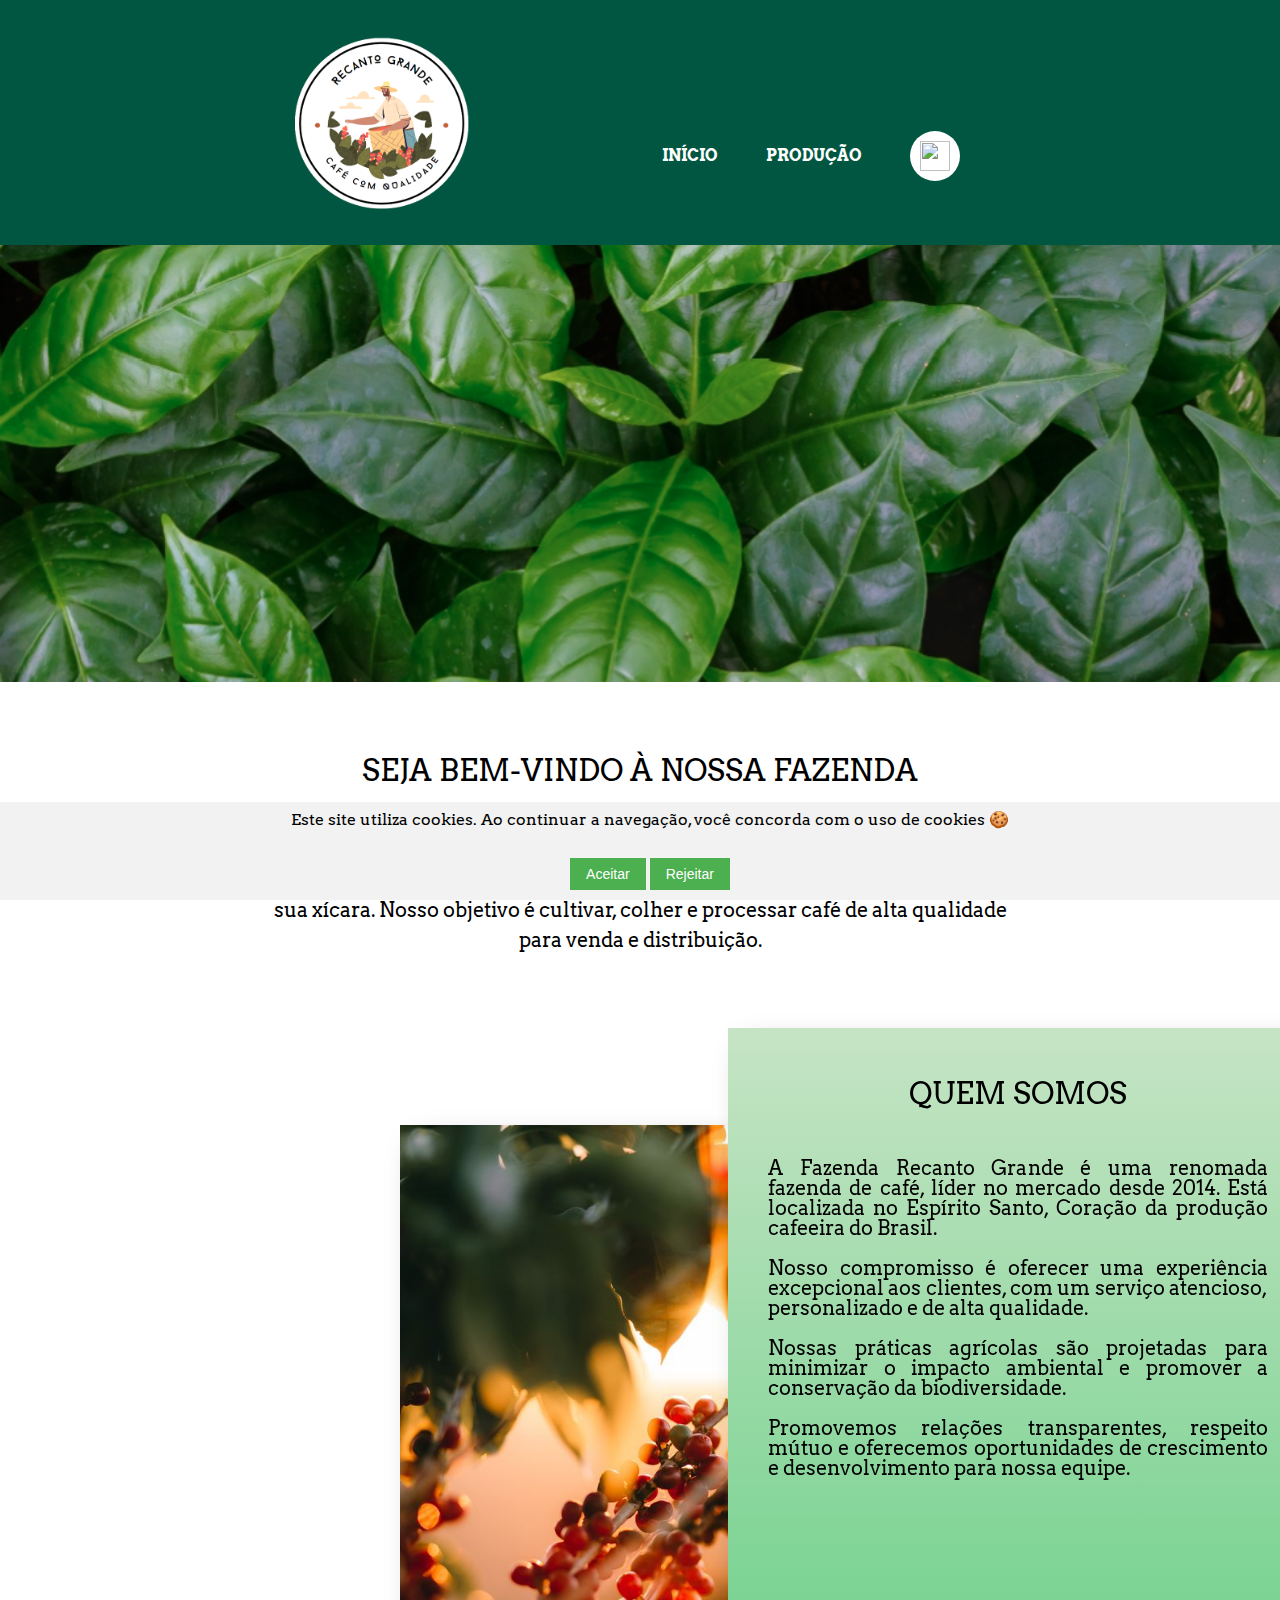
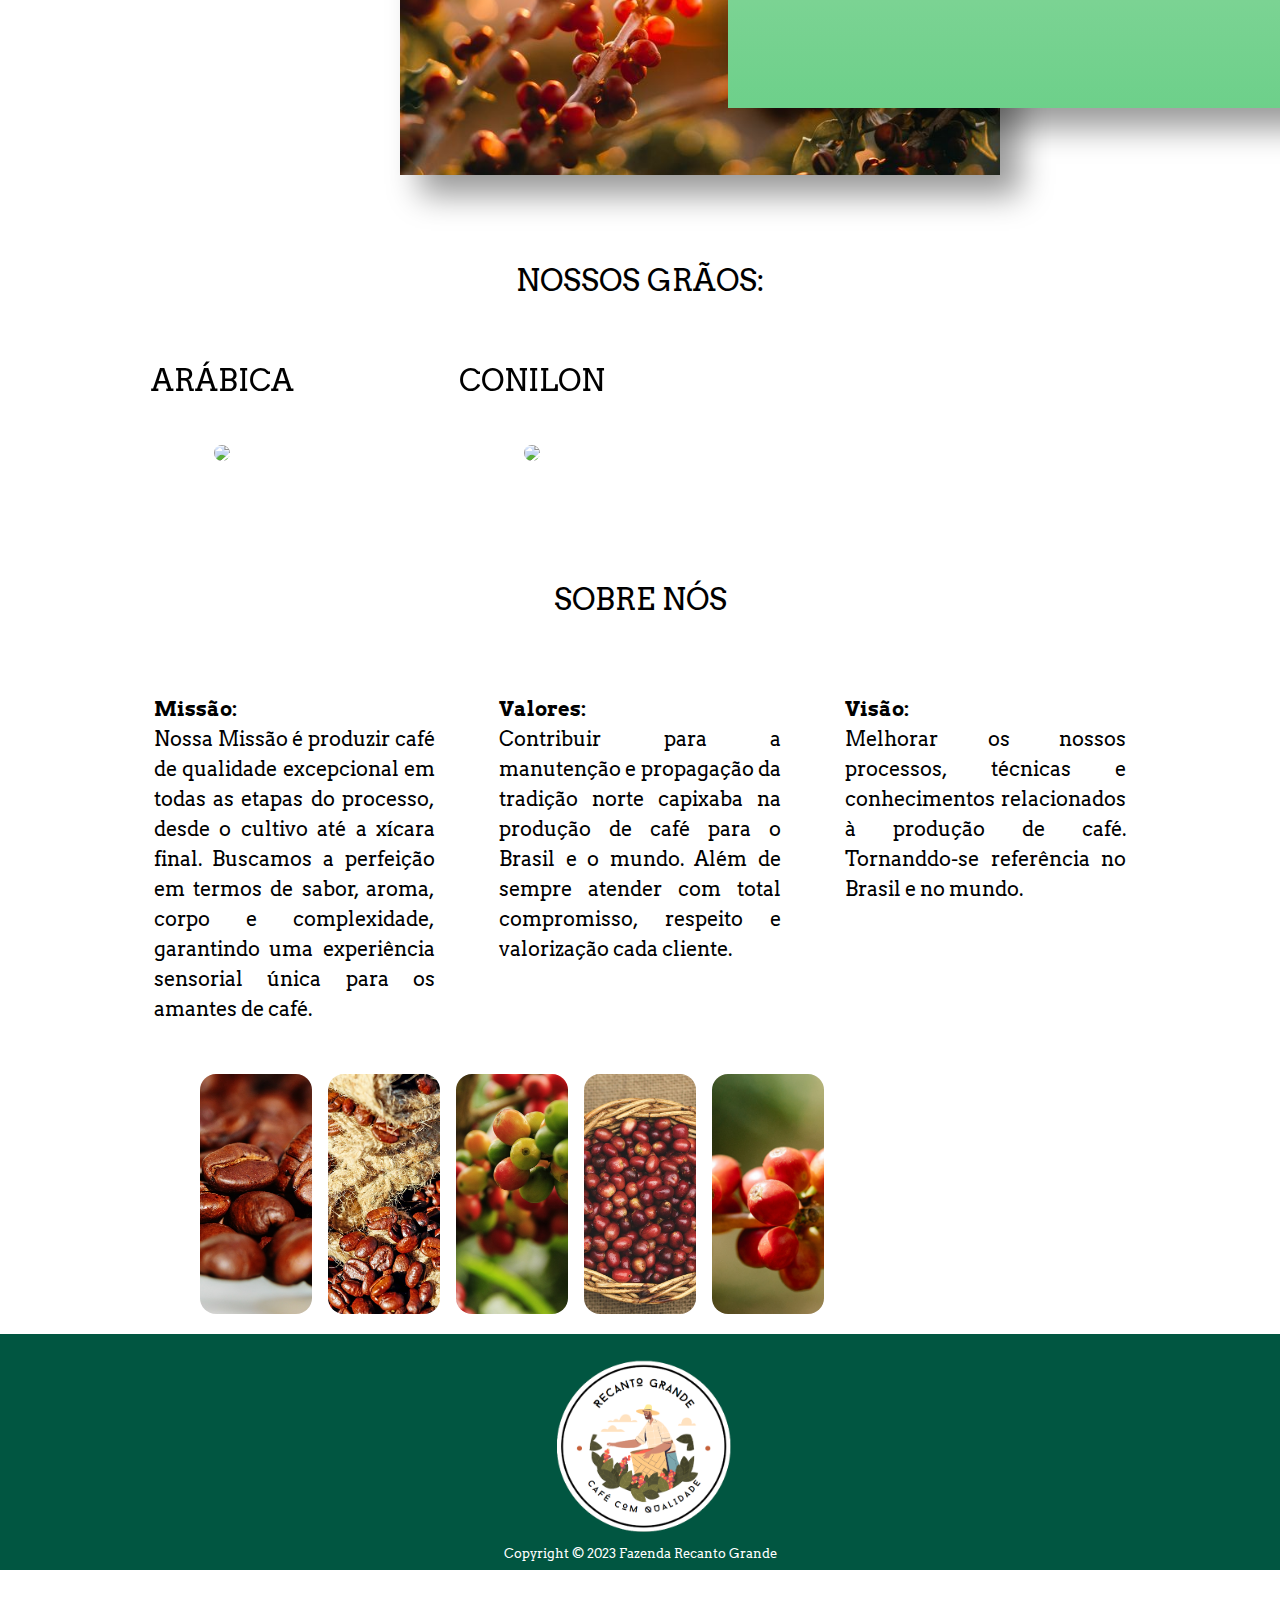
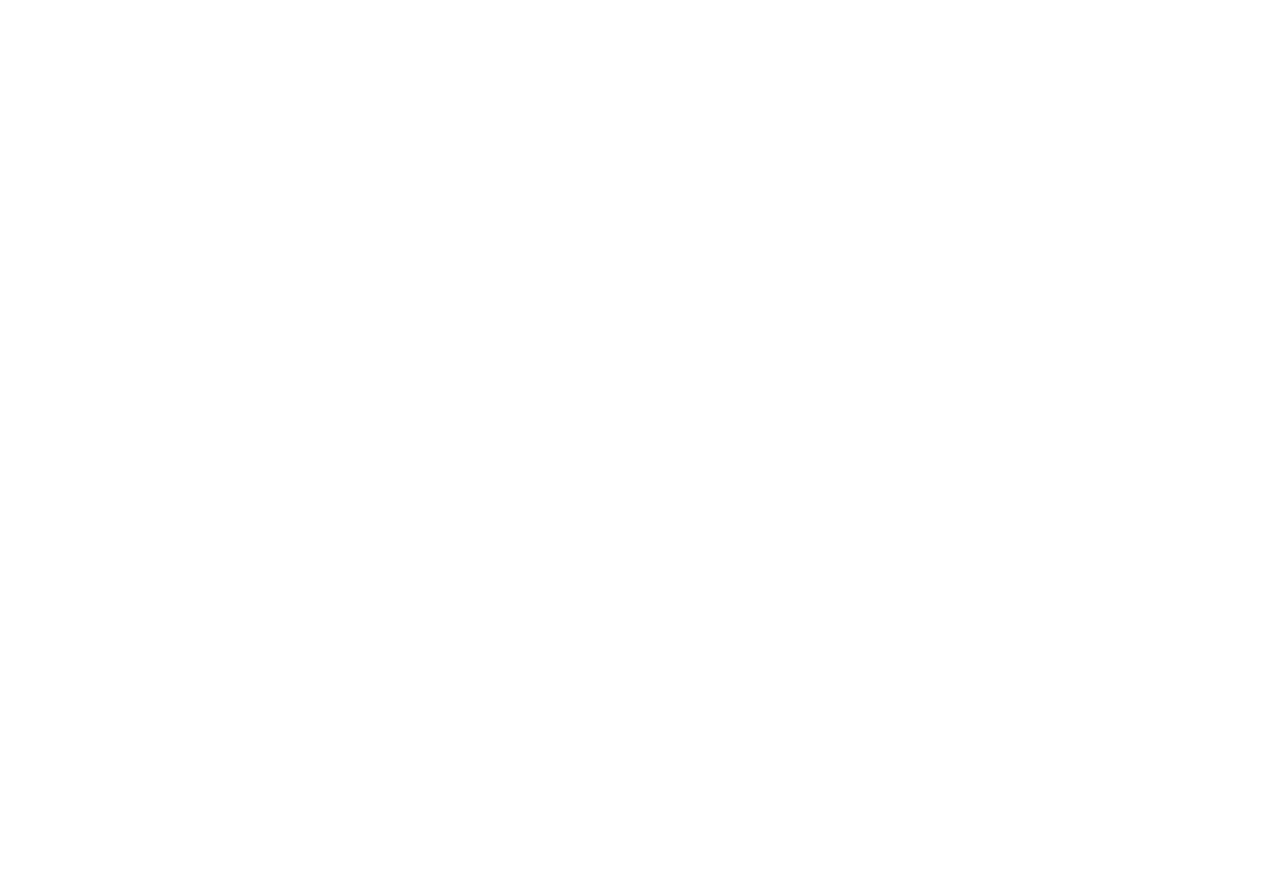
==== index.html @ 834a8d5d "Atualizei a página de início e crieu a tabela na página de produção" ====
<!DOCTYPE html>
<html lang="pt-br">

<head>
  <meta charset="UTF-8">
  <meta http-equiv="X-UA-Compatible" content="IE=edge">
  <meta name="viewport" content="width=device-width, initial-scale=1.0">
  <title>Fazenda Recanto Grande</title>
  <link rel="shortcut icon" href="./Imagens-Geral/iconeCampo.png" sizes="32x32" type="image/x-icon">
  <link rel="stylesheet" href="./Stylesheet/reset.css">
  <link rel="stylesheet" href="./Stylesheet/style-home.css">

</head>

<body>

  <header>
    <div class="caixa">
      <img class="logo" src="./Imagens-Geral/logo.png">
      <nav>
        <ul>
          <li><a href="index.html">Início</a></li>
          <li><a href="producao.html">Produção</a></li>
          <li><a href="https://www.google.com.br/maps/@-19.8057257,-40.6595216,272m/data=!3m1!1e3!5m1!1e4?entry=ttu"
              target="_blank" class="linkMapa">
              <div class="circulo"><img src="./Imagens-Home/mapa-icone.png" class="iconeMapa"></div>
            </a></li>
        </ul>
      </nav>
    </div>
  </header>

  <main>
    <!------------------------------------------página inicial------------------------------------------------------->

    <section id="conteudo-1" class="conteudo">
      <section class="imagem-principal">
        <img class="imagem-folhas" src="./Imagens-Home/folhas.png" alt="Banner da página inicial">
        <h1 class="titulo-principal">Fazenda Recanto Grande</h1>
        <h2 class="titulo-secundario">Qualidade você encontra aqui!</h2>

        <div id="cookie-message" class="cookie-message">
          <p>Este site utiliza cookies. Ao continuar a navegação, você concorda com o uso de cookies 🍪</p>
          <button id="cookie-accept">Aceitar</button>
          <button id="cookie-reject">Rejeitar</button>
        </div>
      </section>

      <section class="principal">

        <h3 class="titulo">Seja bem-vindo à nossa fazenda</h3>

        <p id="frasePrincipal">Somos especialistas na produção e cultivo de cafés de alta qualidade. Com anos de
          experiência e dedicação garantimos a excelência em cada grão que chega à sua xícara. Nosso objetivo é
          cultivar, colher e processar café de alta qualidade para venda e distribuição. </p>


        <img class="imagem-cafeComSol" src="./Imagens-Home/cafeComSol.jpg" alt="Imagem de Fazenda da página inicial">

        <div class="texto">
          <h3 class="titulo">Quem somos</h3>
          <p>A Fazenda Recanto Grande é uma renomada fazenda de café, líder no mercado desde 2014. Está localizada no
            Espírito Santo, Coração da produção cafeeira do Brasil. </p>

          <p>Nosso compromisso é oferecer uma experiência excepcional aos clientes, com um serviço atencioso,
            personalizado
            e de alta qualidade.</p>

          <p>Nossas práticas agrícolas são projetadas para minimizar o impacto ambiental e promover a conservação da
            biodiversidade.</p>

          <p>Promovemos relações transparentes, respeito mútuo e oferecemos oportunidades de crescimento e
            desenvolvimento
            para nossa equipe.</p>
        </div>
      </section>

      <section>
        <h1 class="titulo">Nossos grãos:</h1>

        <div class="tipo-graos">
          <h3 class="animacao-letras">
            <div class="letra">a</div>
            <div class="letra">r</div>
            <div class="letra">á</div>
            <div class="letra">b</div>
            <div class="letra">i</div>
            <div class="letra">c</div>
            <div class="letra">a</div>
          </h3>
          <div class="imagem-texto">
            <img class="imagem-graos" src="./Imagens-Home/cafe-arabica.jpg">
            <div class="texto-graos">
              <p>Os “melhores” grãos de café são do tipo Arábica, por isso que todo grão considerado especial ou gourmet
                deve ser 100% Arábica, pois suas variedades e subvariedades trazem aroma e doçura intensos, cheios de
                variações em acidez, corpo e sabor, dependendo da mistura.</p>
              <p>Além disso, o café Arábica tem 50% menos cafeína que o café Robusta. Portanto, o tipo de grão é
                essencial para definir a qualidade do café e agradar aos diferentes paladares.</p>
            </div>
          </div>
        </div>

        <div class="tipo-graos">
          <h3 class="animacao-letras">
            <div class="letra">c</div>
            <div class="letra">o</div>
            <div class="letra">n</div>
            <div class="letra">i</div>
            <div class="letra">l</div>
            <div class="letra">o</div>
            <div class="letra">n</div>
          </h3>
          <div class="imagem-texto">
            <img class="imagem-graos" src="./Imagens-Home/cafe-conilon.jpg">
            <div class="texto-graos">
              <p>O café Robusta também conhecido como conilon é um tipo de café conhecido por suas características
                rústicas e forte concentração de cafeína nos grãos.Bem como o café Robusta tem um sabor distinto,
                rústico e harmônico, e amadurece mais rápido do que outros cafés.</p>
              <p>Tem também um sabor forte, tornando-o um dos cafés mais produzidos no mundo, e é frequentemente
                misturado com Arábica para adoçar o sabor.</p>
            </div>
          </div>
        </div>


      </section>

      <section class="valores">
        <h3 class="titulo">sobre nós</h3>
        <p><strong>Missão:</strong><br>Nossa Missão é produzir café de qualidade excepcional em todas as etapas do
          processo, desde o cultivo até a xícara final. Buscamos a perfeição em termos de sabor, aroma, corpo e
          complexidade, garantindo uma experiência sensorial única para os amantes de café.</p>

        <p><strong>Valores:</strong><br>Contribuir para a manutenção e propagação da tradição norte capixaba na produção
          de café para o Brasil e o mundo. Além de sempre atender com total compromisso, respeito e valorização
          cada cliente.</p>

        <p><strong>Visão:</strong><br>Melhorar os nossos processos, técnicas e conhecimentos relacionados à produção de
          café. Tornanddo-se referência no Brasil e no mundo.</p>
      </section>

      <section class="galeria-imagens">
        <div style="background-image: url('./Imagens-Home/cafe1.jpg');"></div>
        <div style="background-image: url('./Imagens-Home/cafe2.jpg');"></div>
        <div style="background-image: url('./Imagens-Home/cafe3.jpg');"></div>
        <div style="background-image: url('./Imagens-Home/cafe4.jpg');"></div>
        <div style="background-image: url('./Imagens-Home/cafe5.jpg');"></div>
        <div style="background-image: url('./Imagens-Home/cafe6.jpg');"></div>
        <div style="background-image: url('./Imagens-Home/cafe7.jpg');"></div>
      </section>

    </section>
  </main>

  <footer>
    <img class="logo" src="./Imagens-Geral/logo.png">
    <p class="copyright">Copyright &copy; 2023 Fazenda Recanto Grande</p>
  </footer>


  <script src="./JavaScript/home.js"></script>
</body>

</html>
---- Stylesheet/style-home.css ----
@import url('https://fonts.googleapis.com/css2?family=Arvo:ital,wght@0,400;0,700;1,400;1,700&family=EB+Garamond:ital,wght@0,400;0,500;0,600;0,700;0,800;1,400;1,500;1,600;1,700;1,800&family=Libre+Baskerville:ital@1&family=Montserrat:ital,wght@0,100;0,200;1,100&display=swap');

@import url('https://fonts.googleapis.com/css2?família=Arvo:ital,wght@0,400;0,700;1,400;1,700&family=EB+Garamond:ital,wght@0,400;0,500;0,600;0,700;0,800;1,400;1,500;1,600;1,700;1,800&family=Montserrat:ital,wght@0,100;0,200;1,100&display=swap');

body {
  font-family: 'Arvo', sans-serif;
}

/* --------------------------------------------------header------------------------------------------------------------------------*/
header {
  width: 100%;
  background: #015641;
  padding: 1.3em 0;
}

.logo {
  width: 12.5em;
  height: 12.5em;
  padding: 0 9.4em;
}

nav {
  position: absolute;
  top: 6.9em;
  padding-right: 12em;
  right: 0;
}

nav ul {
  list-style: none;
  display: flex;
  justify-content: flex-end;
  align-items: center;
}

nav li {
  margin-left: 3em;
}

nav a {
  text-transform: uppercase;
  color: #ffffff;
  font-weight: bold;
  font-size: 1em;
  text-decoration: none;
}

nav a:hover {
  color: #D2691E;
  text-decoration: underline;
}

.caixa {
  position: relative;
  width: 80%;
  margin: 0 auto;
}

.linkMapa {
  display: inline-block;
  text-decoration: none;
}

.circulo {
  display: flex;
  justify-content: center;
  align-items: center;
  width: 50px;
  height: 50px;
  border-radius: 50%;
  background-color: #fff;
}

.circulo:hover {
  cursor: pointer;
  transform: scale(1.05);
  transition: 0.2s all;
  background: #D2691E;
}

.circulo:active {
  transition: 0.2s all;
  background: #eea16a;
}

.iconeMapa {
  width: 30px;
  height: 30px;
}



/*---------------------------------------------------Conteudo Principal---------------------------------------------------------*/

main {
  width: 100%;
  margin: 0 auto;
}

/*Animação do titulo "Fazenda Recanto Grande"*/
.imagem-principal {
  position: relative;
}

.imagem-folhas {
  width: 100%;
  padding-bottom: 1.3em;
}

.titulo-principal {
  font-family: 'Libre Baskerville', sans-serif;
  position: absolute;
  top: 40%;
  left: 50%;
  transform: translate(-50%, -50%);
  color: #fff;
  font-size: 4em;
  /* Tamanho da fonte aumentado para 48 pixels */
  font-weight: bold;
  text-shadow: 4px 4px 8px rgba(0, 0, 0, 0.6);
  /* Sombra de texto mais proeminente */
  opacity: 0;
  animation-name: fade;
  animation-duration: 1s;
  animation-delay: 0.5s;
  animation-fill-mode: forwards;
  z-index: 1;
}

@keyframes fade {
  0% {
    opacity: 0;
  }

  100% {
    opacity: 1;
  }
}

.titulo-secundario {
  font-family: 'Arvo', sans-serif;
  position: absolute;
  top: 60%;
  left: 50%;
  transform: translate(-50%, -50%);
  color: #fff;
  font-size: 2em;
  font-weight: bold;
  text-shadow: 4px 4px 8px rgba(0, 0, 0, 0.6);
  opacity: 0;
  animation-name: fade;
  animation-duration: 1s;
  animation-delay: 0.5s;
  animation-fill-mode: forwards;
  z-index: 1;
}

@keyframes fade {
  0% {
    opacity: 0;
  }

  100% {
    opacity: 1;
  }
}


.titulo {
  font-size: 30px;
  margin-top: 10px;
  padding-bottom: 50px;
  text-transform: uppercase;
  text-align: center;
}

#frasePrincipal {
  padding-bottom: 70px;
  line-height: 30px;
  width: 60%;
  text-align: center;
  margin: 0 auto;
}


/*Mensagem de cookies*/
.cookie-message {
  position: fixed;
  text-align: center;
  bottom: 0;
  left: 0;
  width: 100%;
  background-color: #f2f2f2;
  padding: 10px;
  display: none;
}

.cookie-message p {
  margin: 0;
}

.cookie-message button {
  margin-top: 30px;
  background-color: #4CAF50;
  color: white;
  border: none;
  padding: 8px 16px;
  text-align: center;
  text-decoration: none;
  display: inline-block;
  font-size: 14px;
  cursor: pointer;
}

/*Texto e imagem sobre a fazenda */
.texto {
  box-shadow: 20px 20px 30px rgba(0, 0, 0, 0.4);
  width: 500px;
  height: 600px;
  padding: 40px;
  margin-left: 600px;
  max-width: 100%;
  background: linear-gradient(to bottom, #C6E4C4, #6DD08A);
  position: relative;
  left: 10%;
  bottom: 650px;
  z-index: 2;
}

.imagem-cafeComSol {
  box-shadow: 20px 20px 30px rgba(0, 0, 0, 0.4);
  width: 600px;
  height: 650px;
  max-width: 100%;
  max-height: 100%;
  object-fit: cover;
  position: relative;
  margin-left: 400px;
  z-index: 1;
  top: 100px;
}

.principal {
  margin-top: 50px;
  height: 1100px;
}

.principal p {
  font-size: 20px;
  line-height: 1em;
  margin-bottom: 1em;
  text-align: justify;
}

.principal em {
  font-style: italic;
}

/*Animação com os tópicos referentes aos valores e objetivos da fazenda*/
.valores strong {
  font-weight: bold;
}

.valores p {
  display: inline-block;
  line-height: 1.5em;
  vertical-align: top;
  text-align: justify;
  width: 22%;
  padding: 30px 30px;
}

.valores {
  display: inline-block;
  font-size: 20px;
  text-align: center;
  opacity: 1;
  transition: opacity 0.3s ease-in-out;
}

.valores:hover {
  opacity: 0.8;
}

.valores:hover p {
  animation-name: fade-in;
  animation-duration: 1s;
  animation-fill-mode: forwards;
}

@keyframes fade-in {
  0% {
    opacity: 0;
    transform: translateY(20px);
  }

  100% {
    opacity: 1;
    transform: translateY(0);
  }
}

.animacao-letras {
  display: flex;
  align-items: center;
  justify-content: center;
  font-size: 30px;
  margin-top: 10px;
  padding-bottom: 50px;
  text-transform: uppercase;
  text-align: center;
}

.letra {
  transition: 0.4s;
  transform: translateX(0);
  cursor: grab;
  color: black;
}

.letra:hover {
  transform: translateY(-1rem);
  color: transparent;
  background-clip: text;
  -webkit-background-clip: text;
  -webkit-text-fill-color: transparent;
  background-image: linear-gradient(120deg, hsl(19, 90%, 52%), hsl(56, 100%, 50%));
}






.tipo-graos {
  display: inline-block;
  text-align: center;
  margin: 10px;
  padding-left: 11%;
  padding-bottom: 100px;
}


.imagem-texto {
  position: relative;
  display: inline-block;
}

.texto-graos {
  position: absolute;
  top: 0;
  left: 0;
  width: 100%;
  height: 100%;
  background-color: rgba(0, 0, 0, 0.5);
  /* Define a cor de fundo para escurecer a imagem */
  opacity: 0;
  /* Inicialmente, o texto está invisível */
  transition: opacity 0.3s ease;
  /* Adiciona uma transição suave */
  text-align: justify;
  border-radius: 30px;
}

.texto-graos p {
  color: white;
  font-size: 22px;
  margin: 40px;
  text-indent: 2em;
  line-height: 1.2em;
}




.imagem-texto:hover .texto-graos {
  cursor: pointer;
  visibility: visible;
  opacity: 1;
  border-radius: 30px;
}


.imagem-graos {
  width: 100%;
  max-width: 600px;
  border-radius: 30px;
}

/*Carrossel de imagens*/
.galeria-imagens {
  display: flex;
  height: 15rem;
  gap: 1rem;
  padding: 20px 200px;
}

.galeria-imagens>div {
  flex: 1;
  border-radius: 1rem;
  background-position: center;
  background-repeat: no-repeat;
  background-size: auto 100%;
  transition: all .8s cubic-bezier(.25, .4, .45, 1.4);
}

.galeria-imagens>div:hover {
  flex: 5;
}




/*------------------------------------------------------------------footer-----------------------------------------------------------------*/

footer {
  text-align: center;
  background-color: #015641;
  padding: 10px 0;
}

.copyright {
  color: #FFFFFF;
  font-size: 13px;
}
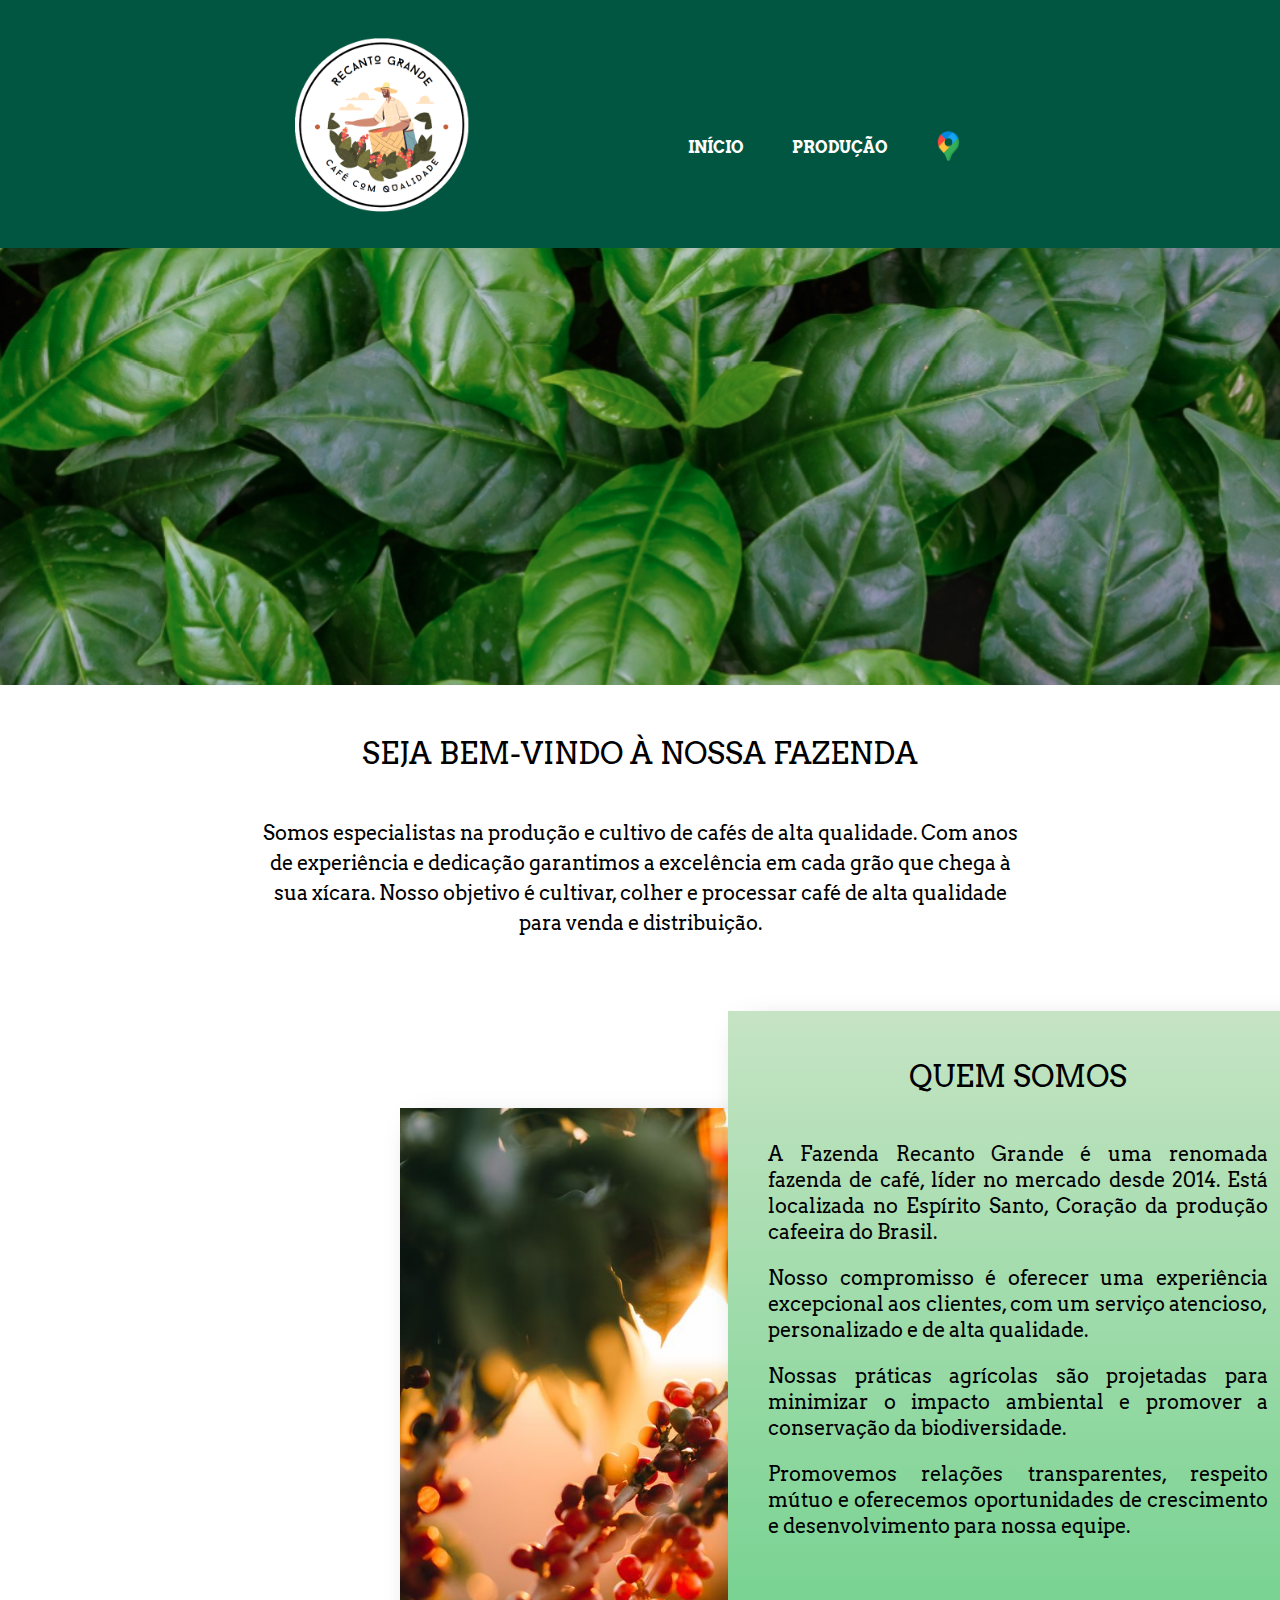
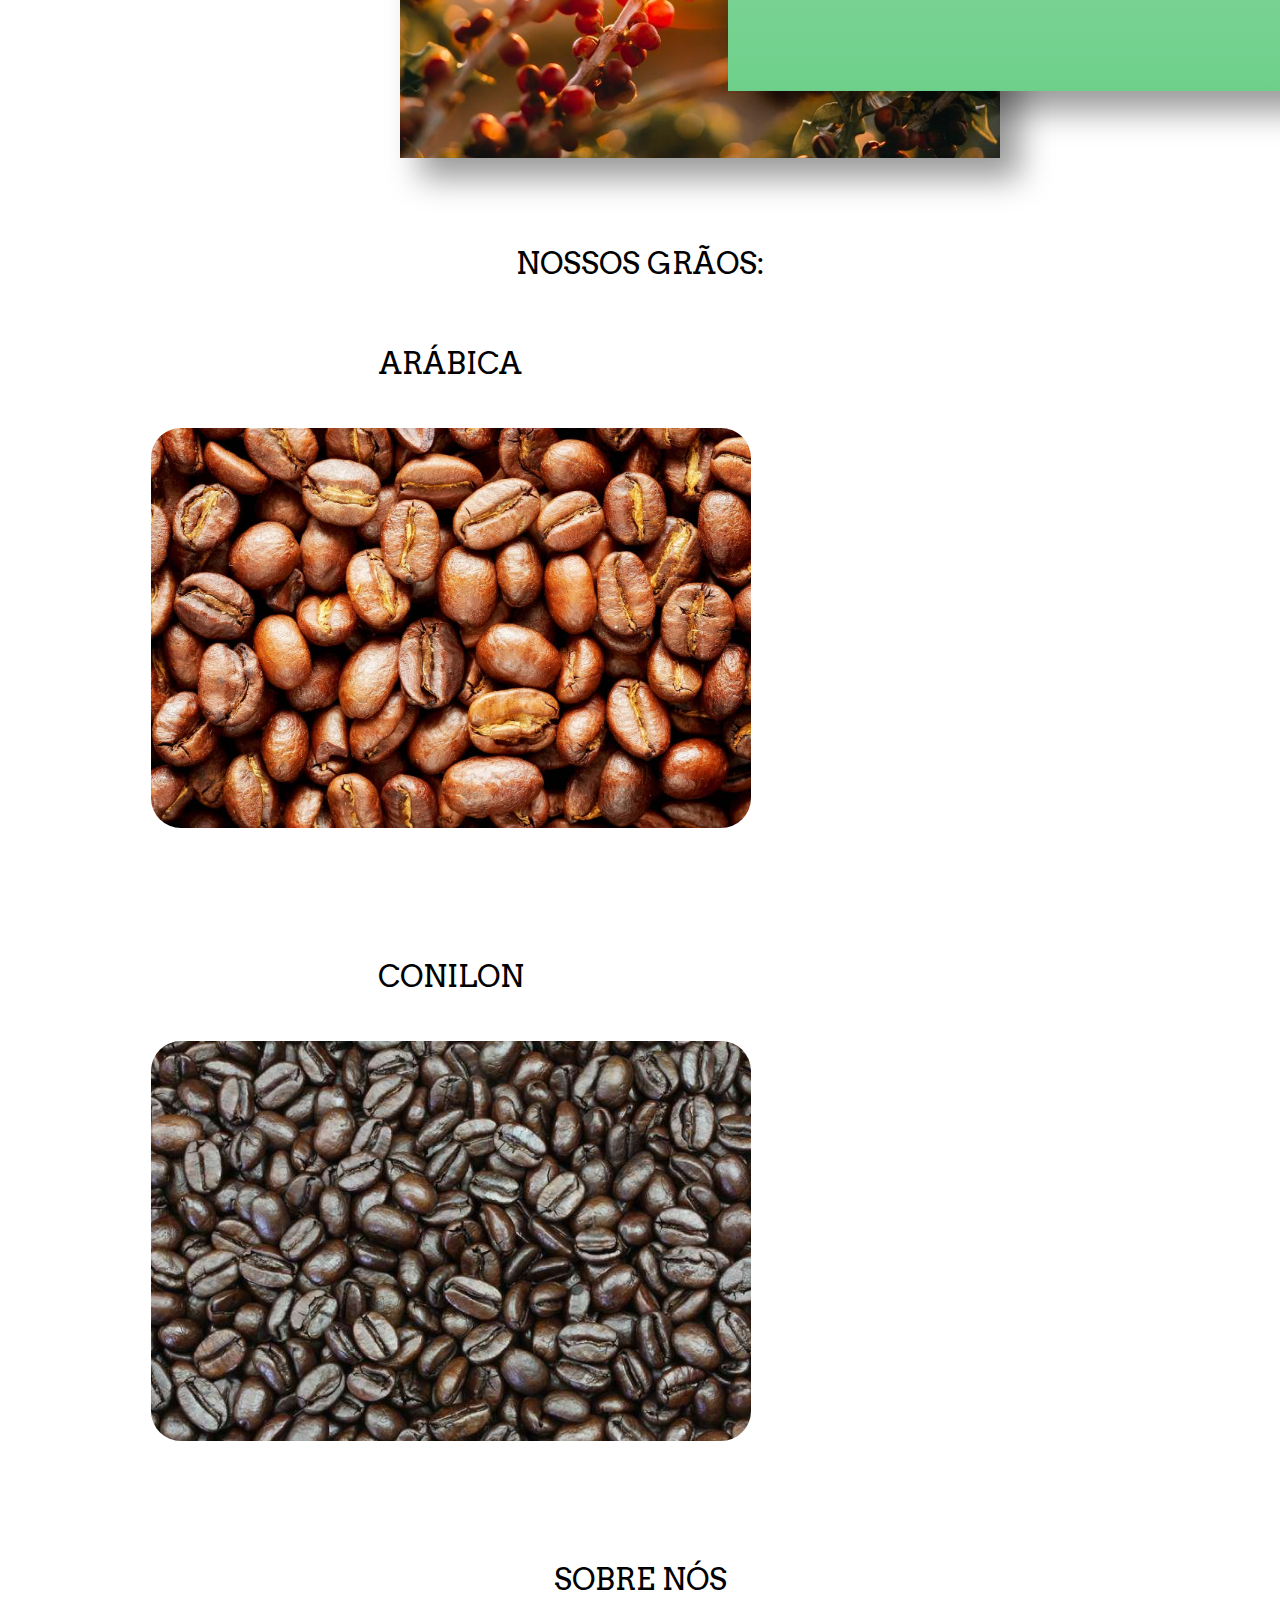
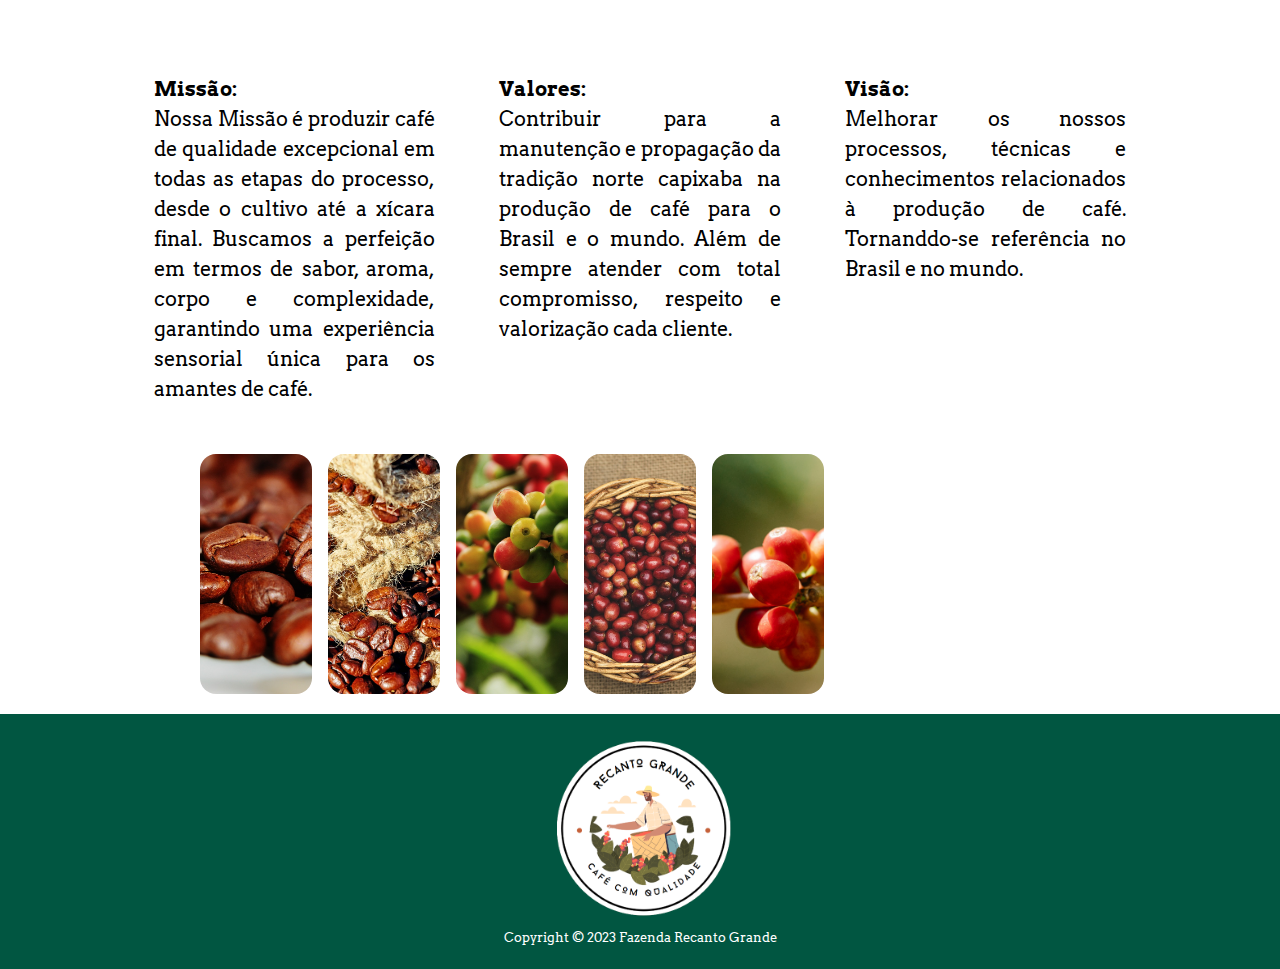
==== commit d987806c: "Houve a criação de uma tabela na página do filtro e foram inseridos comentários nos códigos" ====
--- a/index.html
+++ b/index.html
@@ -23,7 +23,7 @@
           <li><a href="producao.html">Produção</a></li>
           <li><a href="https://www.google.com.br/maps/@-19.8057257,-40.6595216,272m/data=!3m1!1e3!5m1!1e4?entry=ttu"
               target="_blank" class="linkMapa">
-              <div class="circulo"><img src="./Imagens-Home/mapa-icone.png" class="iconeMapa"></div>
+              <img src="./Imagens-Home/mapa-icone.png" class="iconeMapa">
             </a></li>
         </ul>
       </nav>
@@ -31,31 +31,31 @@
   </header>
 
   <main>
+
     <!------------------------------------------página inicial------------------------------------------------------->
-
-    <section id="conteudo-1" class="conteudo">
+    <section>
       <section class="imagem-principal">
         <img class="imagem-folhas" src="./Imagens-Home/folhas.png" alt="Banner da página inicial">
         <h1 class="titulo-principal">Fazenda Recanto Grande</h1>
         <h2 class="titulo-secundario">Qualidade você encontra aqui!</h2>
 
-        <div id="cookie-message" class="cookie-message">
+        <div id="mensagem-cookies" class="mensagem-cookies">
           <p>Este site utiliza cookies. Ao continuar a navegação, você concorda com o uso de cookies 🍪</p>
-          <button id="cookie-accept">Aceitar</button>
-          <button id="cookie-reject">Rejeitar</button>
+          <button id="btAceitar">Aceitar</button>
+          <button id="btRecusar">Recusar</button>
         </div>
       </section>
 
       <section class="principal">
+        <div>
+          <h3 class="titulo">Seja bem-vindo à nossa fazenda</h3>
 
-        <h3 class="titulo">Seja bem-vindo à nossa fazenda</h3>
+          <p id="frasePrincipal">Somos especialistas na produção e cultivo de cafés de alta qualidade. Com anos de
+            experiência e dedicação garantimos a excelência em cada grão que chega à sua xícara. Nosso objetivo é
+            cultivar, colher e processar café de alta qualidade para venda e distribuição. </p>
 
-        <p id="frasePrincipal">Somos especialistas na produção e cultivo de cafés de alta qualidade. Com anos de
-          experiência e dedicação garantimos a excelência em cada grão que chega à sua xícara. Nosso objetivo é
-          cultivar, colher e processar café de alta qualidade para venda e distribuição. </p>
-
-
-        <img class="imagem-cafeComSol" src="./Imagens-Home/cafeComSol.jpg" alt="Imagem de Fazenda da página inicial">
+          <img class="imagem-cafeComSol" src="./Imagens-Home/cafeComSol.jpg" alt="Imagem de Fazenda da página inicial">
+        </div>
 
         <div class="texto">
           <h3 class="titulo">Quem somos</h3>
@@ -76,6 +76,7 @@
       </section>
 
       <section>
+
         <h1 class="titulo">Nossos grãos:</h1>
 
         <div class="tipo-graos">
@@ -88,6 +89,7 @@
             <div class="letra">c</div>
             <div class="letra">a</div>
           </h3>
+
           <div class="imagem-texto">
             <img class="imagem-graos" src="./Imagens-Home/cafe-arabica.jpg">
             <div class="texto-graos">
@@ -110,6 +112,7 @@
             <div class="letra">o</div>
             <div class="letra">n</div>
           </h3>
+
           <div class="imagem-texto">
             <img class="imagem-graos" src="./Imagens-Home/cafe-conilon.jpg">
             <div class="texto-graos">
@@ -121,8 +124,6 @@
             </div>
           </div>
         </div>
-
-
       </section>
 
       <section class="valores">
@@ -157,7 +158,6 @@
     <p class="copyright">Copyright &copy; 2023 Fazenda Recanto Grande</p>
   </footer>
 
-
   <script src="./JavaScript/home.js"></script>
 </body>
 
--- a/Stylesheet/style-home.css
+++ b/Stylesheet/style-home.css
@@ -15,7 +15,6 @@
 
 .logo {
   width: 12.5em;
-  height: 12.5em;
   padding: 0 9.4em;
 }
 
@@ -27,13 +26,13 @@
 }
 
 nav ul {
-  list-style: none;
   display: flex;
   justify-content: flex-end;
   align-items: center;
 }
 
 nav li {
+  display: inline;
   margin-left: 3em;
 }
 
@@ -57,40 +56,22 @@
 }
 
 .linkMapa {
-  display: inline-block;
+  display: inline;
   text-decoration: none;
 }
 
-.circulo {
-  display: flex;
-  justify-content: center;
-  align-items: center;
-  width: 50px;
-  height: 50px;
-  border-radius: 50%;
-  background-color: #fff;
-}
-
-.circulo:hover {
+.iconeMapa {
+  height: 30px;
+}
+
+.iconeMapa:hover {
   cursor: pointer;
-  transform: scale(1.05);
+  /*Aumenta o tamanho do elemento mantendo sua proporção*/
+  transform: scale(1.2);
   transition: 0.2s all;
-  background: #D2691E;
-}
-
-.circulo:active {
-  transition: 0.2s all;
-  background: #eea16a;
-}
-
-.iconeMapa {
-  width: 30px;
-  height: 30px;
-}
-
-
-
-/*---------------------------------------------------Conteudo Principal---------------------------------------------------------*/
+}
+
+/*---------------------------------------------------Conteúdo Principal---------------------------------------------------------*/
 
 main {
   width: 100%;
@@ -104,73 +85,48 @@
 
 .imagem-folhas {
   width: 100%;
-  padding-bottom: 1.3em;
-}
-
-.titulo-principal {
+}
+
+.titulo-principal, .titulo-secundario {
   font-family: 'Libre Baskerville', sans-serif;
   position: absolute;
   top: 40%;
   left: 50%;
-  transform: translate(-50%, -50%);
+  transform: translate(-50%, -50%); /*Foi usado para centralizar o titulo em relação a imagem principal*/
   color: #fff;
   font-size: 4em;
-  /* Tamanho da fonte aumentado para 48 pixels */
   font-weight: bold;
-  text-shadow: 4px 4px 8px rgba(0, 0, 0, 0.6);
-  /* Sombra de texto mais proeminente */
+  text-shadow: 4px 4px 8px rgba(0, 0, 0, 0.6); /*Adiciona uma sombra no texto*/
   opacity: 0;
-  animation-name: fade;
+  animation-name: fade; /*Define o nome da animação que será criada usando Keyframes*/
   animation-duration: 1s;
-  animation-delay: 0.5s;
-  animation-fill-mode: forwards;
-  z-index: 1;
-}
-
+  animation-delay: 0.5s; /*Indica que a animação começará após meio segundo*/
+  animation-fill-mode: forwards; /*O elemento mantém as alterações feitas pela animação ao final dela*/
+  z-index: 1; /*Informa que o titulo deve ficar na sobreposto em relação a imagem*/
+}
+
+.titulo-secundario {
+  font-family: 'Arvo', sans-serif;
+  top: 60%;
+  font-size: 2em;
+}
+
+/*Faz o titulo aparecer gradualmente*/
 @keyframes fade {
   0% {
-    opacity: 0;
+    opacity: 0; /*Indica que no começo da animação o titulo ficará transparente*/
   }
 
   100% {
-    opacity: 1;
+    opacity: 1; /*Após o final da animação o título ficará totalmente visível*/
   }
 }
-
-.titulo-secundario {
-  font-family: 'Arvo', sans-serif;
-  position: absolute;
-  top: 60%;
-  left: 50%;
-  transform: translate(-50%, -50%);
-  color: #fff;
-  font-size: 2em;
-  font-weight: bold;
-  text-shadow: 4px 4px 8px rgba(0, 0, 0, 0.6);
-  opacity: 0;
-  animation-name: fade;
-  animation-duration: 1s;
-  animation-delay: 0.5s;
-  animation-fill-mode: forwards;
-  z-index: 1;
-}
-
-@keyframes fade {
-  0% {
-    opacity: 0;
-  }
-
-  100% {
-    opacity: 1;
-  }
-}
-
 
 .titulo {
   font-size: 30px;
   margin-top: 10px;
   padding-bottom: 50px;
-  text-transform: uppercase;
+  text-transform: uppercase; /*Deixa as letras maiúsculas*/
   text-align: center;
 }
 
@@ -184,7 +140,7 @@
 
 
 /*Mensagem de cookies*/
-.cookie-message {
+.mensagem-cookies {
   position: fixed;
   text-align: center;
   bottom: 0;
@@ -193,13 +149,10 @@
   background-color: #f2f2f2;
   padding: 10px;
   display: none;
-}
-
-.cookie-message p {
-  margin: 0;
-}
-
-.cookie-message button {
+  z-index: 3;
+}
+
+.mensagem-cookies button {
   margin-top: 30px;
   background-color: #4CAF50;
   color: white;
@@ -233,7 +186,7 @@
   height: 650px;
   max-width: 100%;
   max-height: 100%;
-  object-fit: cover;
+  object-fit: cover; /*Ajusta a imagem para a largura de 600px e altura de 650px*/
   position: relative;
   margin-left: 400px;
   z-index: 1;
@@ -247,13 +200,9 @@
 
 .principal p {
   font-size: 20px;
-  line-height: 1em;
+  line-height: 1.3em;
   margin-bottom: 1em;
   text-align: justify;
-}
-
-.principal em {
-  font-style: italic;
 }
 
 /*Animação com os tópicos referentes aos valores e objetivos da fazenda*/
@@ -271,11 +220,10 @@
 }
 
 .valores {
-  display: inline-block;
   font-size: 20px;
   text-align: center;
   opacity: 1;
-  transition: opacity 0.3s ease-in-out;
+  transition: opacity 0.3s ease-in-out; /*Controla a opacidade do elemento variando de 0 a 1, durante o.3 segundos. "ease-in-out" significa que a transição terá uma aceleração suave no início e no final*/
 }
 
 .valores:hover {
@@ -300,6 +248,7 @@
   }
 }
 
+/*Animação das palvras "Arábica" e "conilon"*/
 .animacao-letras {
   display: flex;
   align-items: center;
@@ -328,10 +277,7 @@
 }
 
 
-
-
-
-
+/*Imagens sobre os tipos de grãos*/
 .tipo-graos {
   display: inline-block;
   text-align: center;
@@ -370,9 +316,6 @@
   line-height: 1.2em;
 }
 
-
-
-
 .imagem-texto:hover .texto-graos {
   cursor: pointer;
   visibility: visible;
@@ -387,7 +330,8 @@
   border-radius: 30px;
 }
 
-/*Carrossel de imagens*/
+
+/*Galeria de imagens*/
 .galeria-imagens {
   display: flex;
   height: 15rem;
@@ -408,11 +352,7 @@
   flex: 5;
 }
 
-
-
-
 /*------------------------------------------------------------------footer-----------------------------------------------------------------*/
-
 footer {
   text-align: center;
   background-color: #015641;
@@ -422,4 +362,5 @@
 .copyright {
   color: #FFFFFF;
   font-size: 13px;
+  padding-bottom: 15px;
 }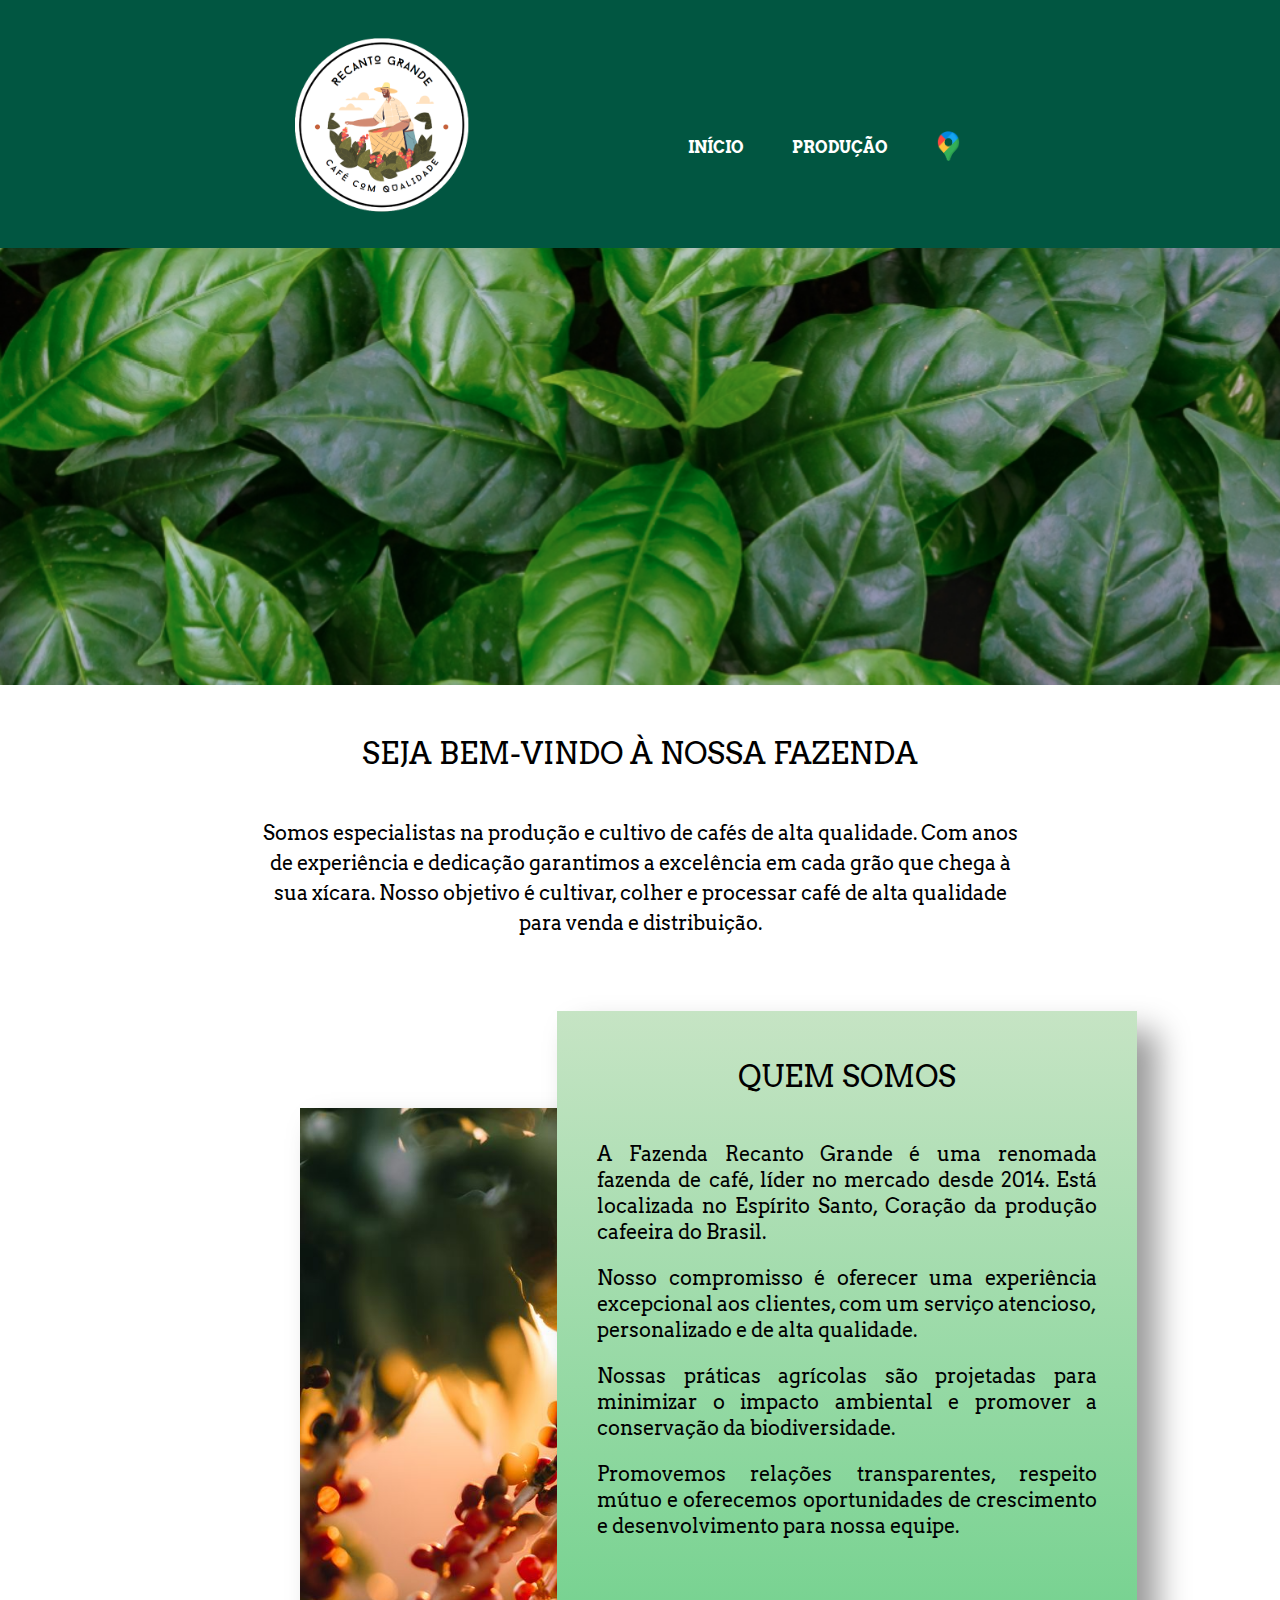
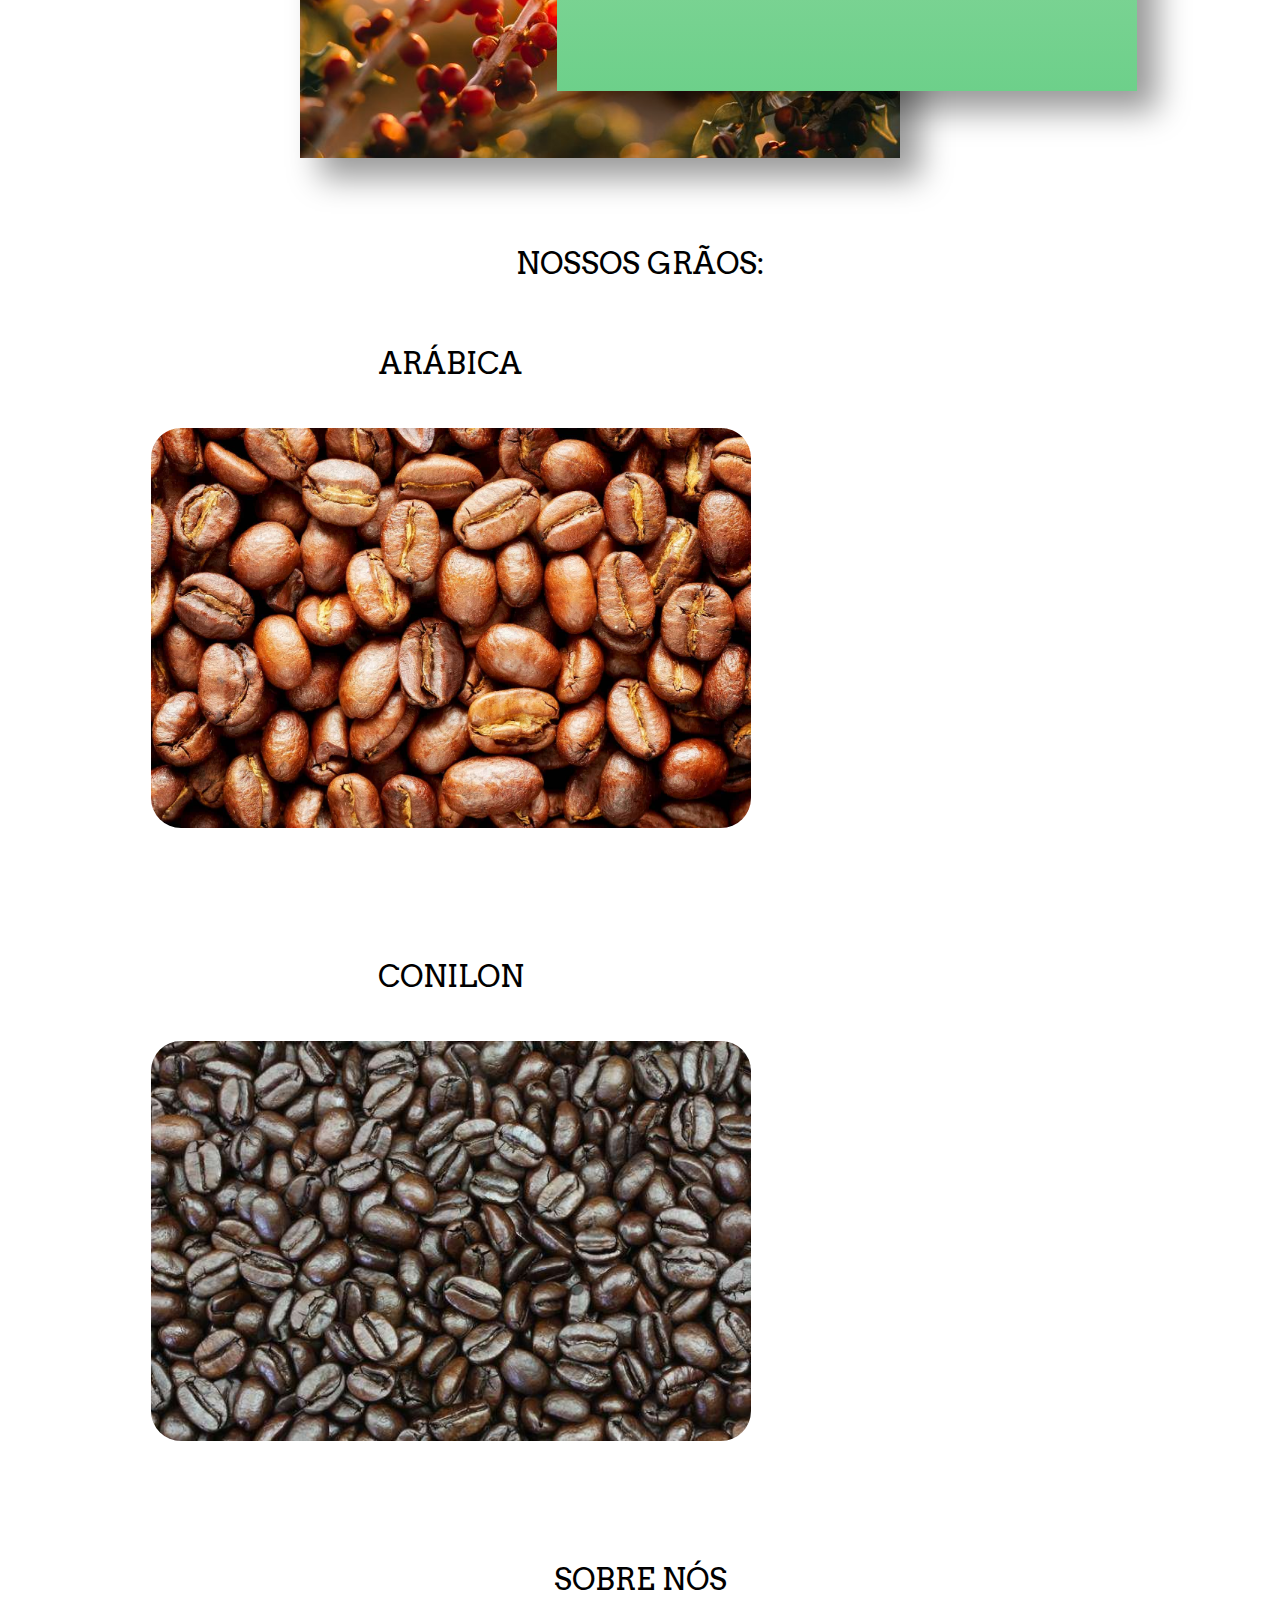
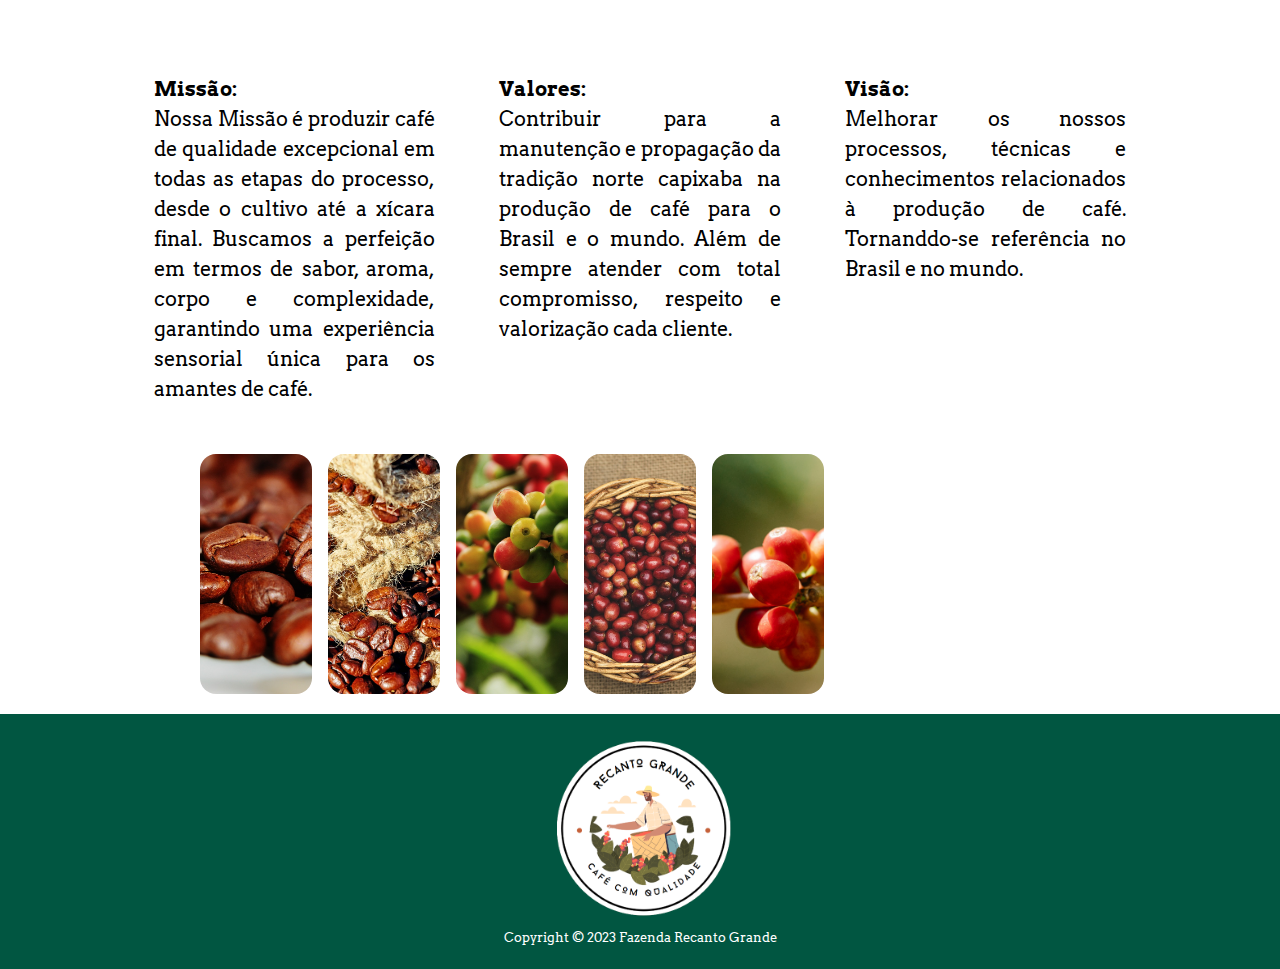
==== commit 071deeff: "Modifiquei a tabela da página de produção" ====
--- a/index.html
+++ b/index.html
@@ -38,12 +38,6 @@
         <img class="imagem-folhas" src="./Imagens-Home/folhas.png" alt="Banner da página inicial">
         <h1 class="titulo-principal">Fazenda Recanto Grande</h1>
         <h2 class="titulo-secundario">Qualidade você encontra aqui!</h2>
-
-        <div id="mensagem-cookies" class="mensagem-cookies">
-          <p>Este site utiliza cookies. Ao continuar a navegação, você concorda com o uso de cookies 🍪</p>
-          <button id="btAceitar">Aceitar</button>
-          <button id="btRecusar">Recusar</button>
-        </div>
       </section>
 
       <section class="principal">
@@ -53,9 +47,9 @@
           <p id="frasePrincipal">Somos especialistas na produção e cultivo de cafés de alta qualidade. Com anos de
             experiência e dedicação garantimos a excelência em cada grão que chega à sua xícara. Nosso objetivo é
             cultivar, colher e processar café de alta qualidade para venda e distribuição. </p>
+        </div>
 
-          <img class="imagem-cafeComSol" src="./Imagens-Home/cafeComSol.jpg" alt="Imagem de Fazenda da página inicial">
-        </div>
+        <div><img class="imagem-cafeComSol" src="./Imagens-Home/cafeComSol.jpg" alt="Imagem de Fazenda da página inicial"></div>
 
         <div class="texto">
           <h3 class="titulo">Quem somos</h3>
--- a/Stylesheet/style-home.css
+++ b/Stylesheet/style-home.css
@@ -19,6 +19,7 @@
 }
 
 nav {
+  /*O position: absolute é utilizado no elemento <nav> para posicioná-lo de forma absoluta em relação ao seu ancestral que possui position: relative*/
   position: absolute;
   top: 6.9em;
   padding-right: 12em;
@@ -26,8 +27,9 @@
 }
 
 nav ul {
+  /*Permite que os elementos ul sejam ajustados em linhas ou colunas*/
   display: flex;
-  justify-content: flex-end;
+  /*Alinha os elementos verticalmente ao centro*/
   align-items: center;
 }
 
@@ -40,6 +42,7 @@
   text-transform: uppercase;
   color: #ffffff;
   font-weight: bold;
+  /*em:  é uma unidade de medida relativa que representa o valor da fonte do elemento atual*/
   font-size: 1em;
   text-decoration: none;
 }
@@ -53,11 +56,6 @@
   position: relative;
   width: 80%;
   margin: 0 auto;
-}
-
-.linkMapa {
-  display: inline;
-  text-decoration: none;
 }
 
 .iconeMapa {
@@ -68,6 +66,7 @@
   cursor: pointer;
   /*Aumenta o tamanho do elemento mantendo sua proporção*/
   transform: scale(1.2);
+  /*Indica que todas as transições do elemento devem demorar 0.2 s, para que elas ocorram de maneira mais suave*/
   transition: 0.2s all;
 }
 
@@ -92,9 +91,9 @@
   position: absolute;
   top: 40%;
   left: 50%;
-  transform: translate(-50%, -50%); /*Foi usado para centralizar o titulo em relação a imagem principal*/
+  transform: translate(-50%, -50%); /*Foi usado para centralizar o titulo em relação a imagem principal. Ela alinha elementos vertical e horizontalmente no centro da tela. Dentro do sistema de coordenadas do CSS, os valores negativos movem o elemento na direção oposta à que eles normalmente se moveriam (é como se fosse um plano cartesiano).*/
   color: #fff;
-  font-size: 4em;
+  font-size: 3.6em;
   font-weight: bold;
   text-shadow: 4px 4px 8px rgba(0, 0, 0, 0.6); /*Adiciona uma sombra no texto*/
   opacity: 0;
@@ -139,43 +138,17 @@
 }
 
 
-/*Mensagem de cookies*/
-.mensagem-cookies {
-  position: fixed;
-  text-align: center;
-  bottom: 0;
-  left: 0;
-  width: 100%;
-  background-color: #f2f2f2;
-  padding: 10px;
-  display: none;
-  z-index: 3;
-}
-
-.mensagem-cookies button {
-  margin-top: 30px;
-  background-color: #4CAF50;
-  color: white;
-  border: none;
-  padding: 8px 16px;
-  text-align: center;
-  text-decoration: none;
-  display: inline-block;
-  font-size: 14px;
-  cursor: pointer;
-}
-
 /*Texto e imagem sobre a fazenda */
 .texto {
   box-shadow: 20px 20px 30px rgba(0, 0, 0, 0.4);
   width: 500px;
   height: 600px;
   padding: 40px;
-  margin-left: 600px;
   max-width: 100%;
   background: linear-gradient(to bottom, #C6E4C4, #6DD08A);
   position: relative;
-  left: 10%;
+  left: 5%;
+  transform: translate(85%);
   bottom: 650px;
   z-index: 2;
 }
@@ -188,7 +161,7 @@
   max-height: 100%;
   object-fit: cover; /*Ajusta a imagem para a largura de 600px e altura de 650px*/
   position: relative;
-  margin-left: 400px;
+  transform: translate(50%);
   z-index: 1;
   top: 100px;
 }
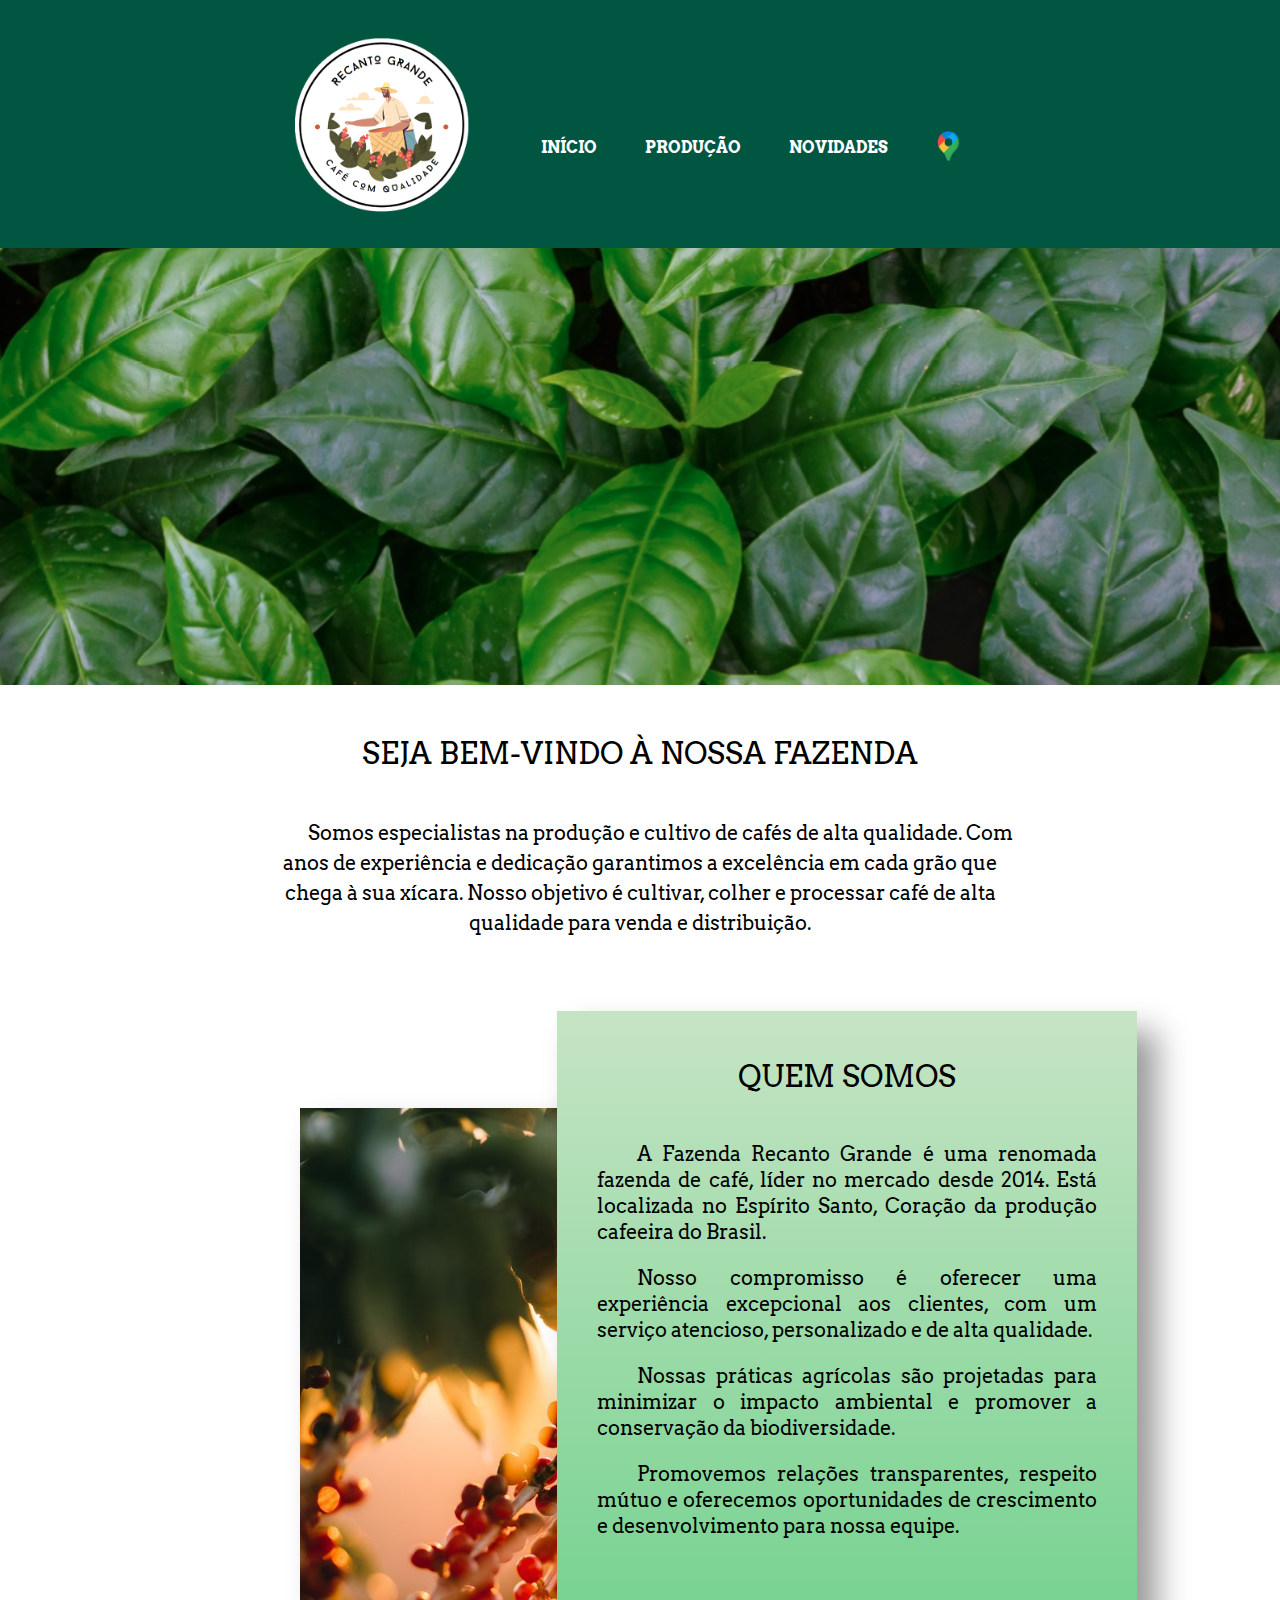
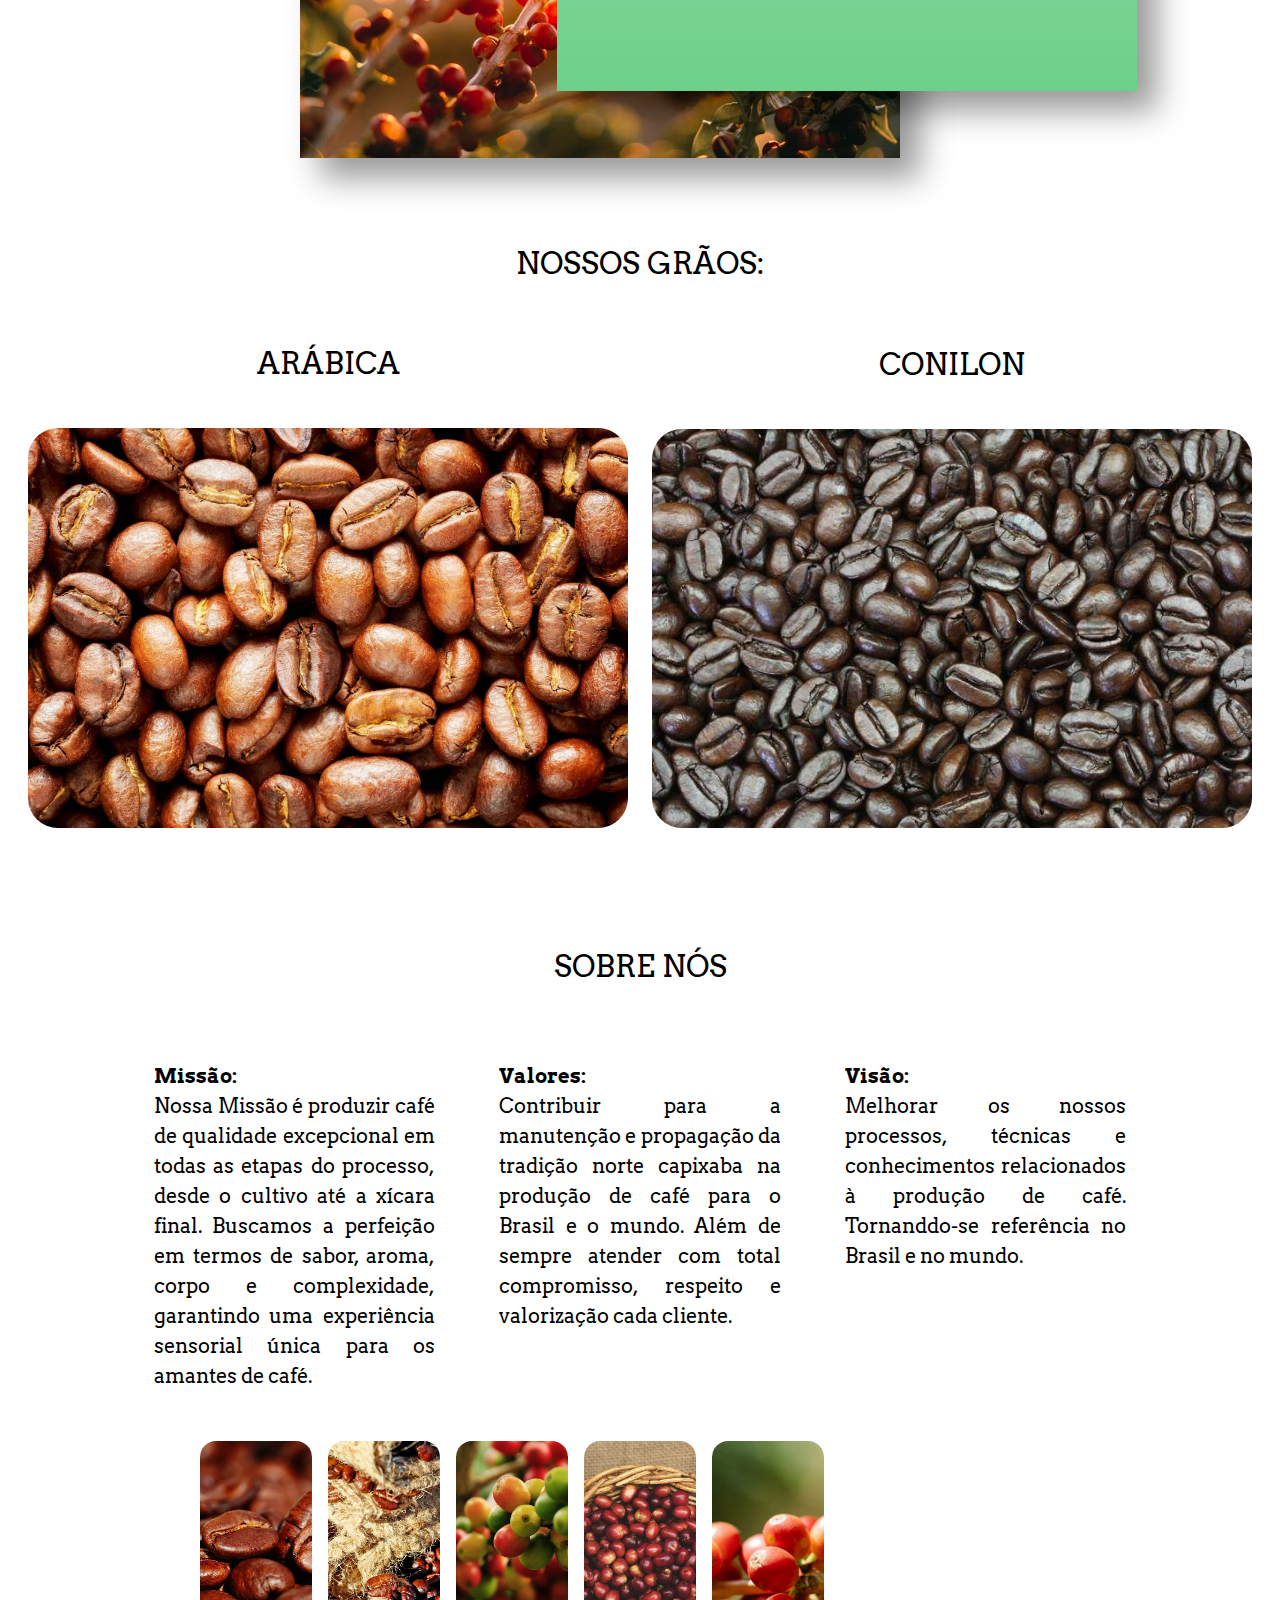
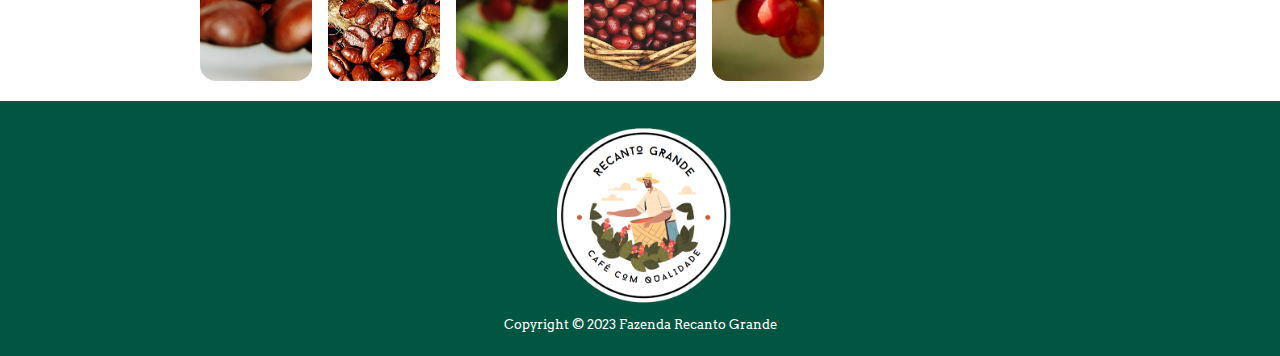
==== commit 0212abf4: "Foi adicionado a página de Novidades" ====
--- a/index.html
+++ b/index.html
@@ -21,8 +21,10 @@
         <ul>
           <li><a href="index.html">Início</a></li>
           <li><a href="producao.html">Produção</a></li>
-          <li><a href="https://www.google.com.br/maps/@-19.8057257,-40.6595216,272m/data=!3m1!1e3!5m1!1e4?entry=ttu"
-              target="_blank" class="linkMapa">
+          <li><a href="novidades.html">Novidades</a></li>
+          <li><a
+              href="https://www.google.com/maps/place/Fazenda+Recanto+Grande/@-19.8035341,-40.6642376,3125m/data=!3m1!1e3!4m6!3m5!1s0xb777165bf7f009:0xdb6a44ea6c5d5f31!8m2!3d-19.8048468!4d-40.6596609!16s%2Fg%2F11krd2h4fv?hl=pt-BR&entry=ttu"
+              target="_blank">
               <img src="./Imagens-Home/mapa-icone.png" class="iconeMapa">
             </a></li>
         </ul>
@@ -49,7 +51,8 @@
             cultivar, colher e processar café de alta qualidade para venda e distribuição. </p>
         </div>
 
-        <div><img class="imagem-cafeComSol" src="./Imagens-Home/cafeComSol.jpg" alt="Imagem de Fazenda da página inicial"></div>
+        <div><img class="imagem-cafeComSol" src="./Imagens-Home/cafeComSol.jpg"
+            alt="Imagem de Fazenda da página inicial"></div>
 
         <div class="texto">
           <h3 class="titulo">Quem somos</h3>
@@ -69,7 +72,7 @@
         </div>
       </section>
 
-      <section>
+      <section class="cafes">
 
         <h1 class="titulo">Nossos grãos:</h1>
 
--- a/Stylesheet/style-home.css
+++ b/Stylesheet/style-home.css
@@ -86,22 +86,29 @@
   width: 100%;
 }
 
-.titulo-principal, .titulo-secundario {
+.titulo-principal,
+.titulo-secundario {
   font-family: 'Libre Baskerville', sans-serif;
   position: absolute;
   top: 40%;
   left: 50%;
-  transform: translate(-50%, -50%); /*Foi usado para centralizar o titulo em relação a imagem principal. Ela alinha elementos vertical e horizontalmente no centro da tela. Dentro do sistema de coordenadas do CSS, os valores negativos movem o elemento na direção oposta à que eles normalmente se moveriam (é como se fosse um plano cartesiano).*/
+  transform: translate(-50%, -50%);
+  /*Foi usado para centralizar o titulo em relação a imagem principal. Ela alinha elementos vertical e horizontalmente no centro da tela. Dentro do sistema de coordenadas do CSS, os valores negativos movem o elemento na direção oposta à que eles normalmente se moveriam (é como se fosse um plano cartesiano).*/
   color: #fff;
   font-size: 3.6em;
   font-weight: bold;
-  text-shadow: 4px 4px 8px rgba(0, 0, 0, 0.6); /*Adiciona uma sombra no texto*/
+  text-shadow: 4px 4px 8px rgba(0, 0, 0, 0.6);
+  /*Adiciona uma sombra no texto*/
   opacity: 0;
-  animation-name: fade; /*Define o nome da animação que será criada usando Keyframes*/
+  animation-name: fade;
+  /*Define o nome da animação que será criada usando Keyframes*/
   animation-duration: 1s;
-  animation-delay: 0.5s; /*Indica que a animação começará após meio segundo*/
-  animation-fill-mode: forwards; /*O elemento mantém as alterações feitas pela animação ao final dela*/
-  z-index: 1; /*Informa que o titulo deve ficar na sobreposto em relação a imagem*/
+  animation-delay: 0.5s;
+  /*Indica que a animação começará após meio segundo*/
+  animation-fill-mode: forwards;
+  /*O elemento mantém as alterações feitas pela animação ao final dela*/
+  z-index: 1;
+  /*Informa que o titulo deve ficar na sobreposto em relação a imagem*/
 }
 
 .titulo-secundario {
@@ -113,11 +120,13 @@
 /*Faz o titulo aparecer gradualmente*/
 @keyframes fade {
   0% {
-    opacity: 0; /*Indica que no começo da animação o titulo ficará transparente*/
+    opacity: 0;
+    /*Indica que no começo da animação o titulo ficará transparente*/
   }
 
   100% {
-    opacity: 1; /*Após o final da animação o título ficará totalmente visível*/
+    opacity: 1;
+    /*Após o final da animação o título ficará totalmente visível*/
   }
 }
 
@@ -125,7 +134,8 @@
   font-size: 30px;
   margin-top: 10px;
   padding-bottom: 50px;
-  text-transform: uppercase; /*Deixa as letras maiúsculas*/
+  text-transform: uppercase;
+  /*Deixa as letras maiúsculas*/
   text-align: center;
 }
 
@@ -139,36 +149,29 @@
 
 
 /*Texto e imagem sobre a fazenda */
+.imagem-cafeComSol {
+  box-shadow: 20px 20px 30px rgba(0, 0, 0, 0.4);
+  width: 600px;
+  height: 650px;
+  object-fit: cover;
+  /*Ajusta a imagem para a largura de 600px e altura de 650px*/
+  position: relative;
+  transform: translate(50%);
+  z-index: 1;
+  top: 100px;
+}
+
 .texto {
   box-shadow: 20px 20px 30px rgba(0, 0, 0, 0.4);
   width: 500px;
   height: 600px;
   padding: 40px;
-  max-width: 100%;
   background: linear-gradient(to bottom, #C6E4C4, #6DD08A);
   position: relative;
   left: 5%;
   transform: translate(85%);
   bottom: 650px;
   z-index: 2;
-}
-
-.imagem-cafeComSol {
-  box-shadow: 20px 20px 30px rgba(0, 0, 0, 0.4);
-  width: 600px;
-  height: 650px;
-  max-width: 100%;
-  max-height: 100%;
-  object-fit: cover; /*Ajusta a imagem para a largura de 600px e altura de 650px*/
-  position: relative;
-  transform: translate(50%);
-  z-index: 1;
-  top: 100px;
-}
-
-.principal {
-  margin-top: 50px;
-  height: 1100px;
 }
 
 .principal p {
@@ -176,49 +179,12 @@
   line-height: 1.3em;
   margin-bottom: 1em;
   text-align: justify;
-}
-
-/*Animação com os tópicos referentes aos valores e objetivos da fazenda*/
-.valores strong {
-  font-weight: bold;
-}
-
-.valores p {
-  display: inline-block;
-  line-height: 1.5em;
-  vertical-align: top;
-  text-align: justify;
-  width: 22%;
-  padding: 30px 30px;
-}
-
-.valores {
-  font-size: 20px;
-  text-align: center;
-  opacity: 1;
-  transition: opacity 0.3s ease-in-out; /*Controla a opacidade do elemento variando de 0 a 1, durante o.3 segundos. "ease-in-out" significa que a transição terá uma aceleração suave no início e no final*/
-}
-
-.valores:hover {
-  opacity: 0.8;
-}
-
-.valores:hover p {
-  animation-name: fade-in;
-  animation-duration: 1s;
-  animation-fill-mode: forwards;
-}
-
-@keyframes fade-in {
-  0% {
-    opacity: 0;
-    transform: translateY(20px);
-  }
-
-  100% {
-    opacity: 1;
-    transform: translateY(0);
-  }
+  text-indent: 2em;
+}
+
+.principal {
+  margin-top: 50px;
+  height: 1100px;
 }
 
 /*Animação das palvras "Arábica" e "conilon"*/
@@ -251,14 +217,17 @@
 
 
 /*Imagens sobre os tipos de grãos*/
+.cafes {
+  text-align: center;
+  margin: 0 auto;
+}
+
 .tipo-graos {
   display: inline-block;
   text-align: center;
   margin: 10px;
-  padding-left: 11%;
   padding-bottom: 100px;
 }
-
 
 .imagem-texto {
   position: relative;
@@ -303,6 +272,48 @@
   border-radius: 30px;
 }
 
+/*Animação com os tópicos referentes aos valores e objetivos da fazenda*/
+.valores strong {
+  font-weight: bold;
+}
+
+.valores p {
+  display: inline-block;
+  line-height: 1.5em;
+  vertical-align: top;
+  text-align: justify;
+  width: 22%;
+  padding: 30px 30px;
+}
+
+.valores {
+  font-size: 20px;
+  text-align: center;
+  opacity: 1;
+}
+
+.valores:hover {
+  opacity: 0.8;
+}
+
+.valores:hover p {
+  animation-name: fade-in;
+  animation-duration: 1s;
+  animation-fill-mode: forwards;
+}
+
+@keyframes fade-in {
+  0% {
+    opacity: 0;
+    transform: translateY(20px);
+  }
+
+  100% {
+    opacity: 1;
+    transform: translateY(0);
+  }
+}
+
 
 /*Galeria de imagens*/
 .galeria-imagens {
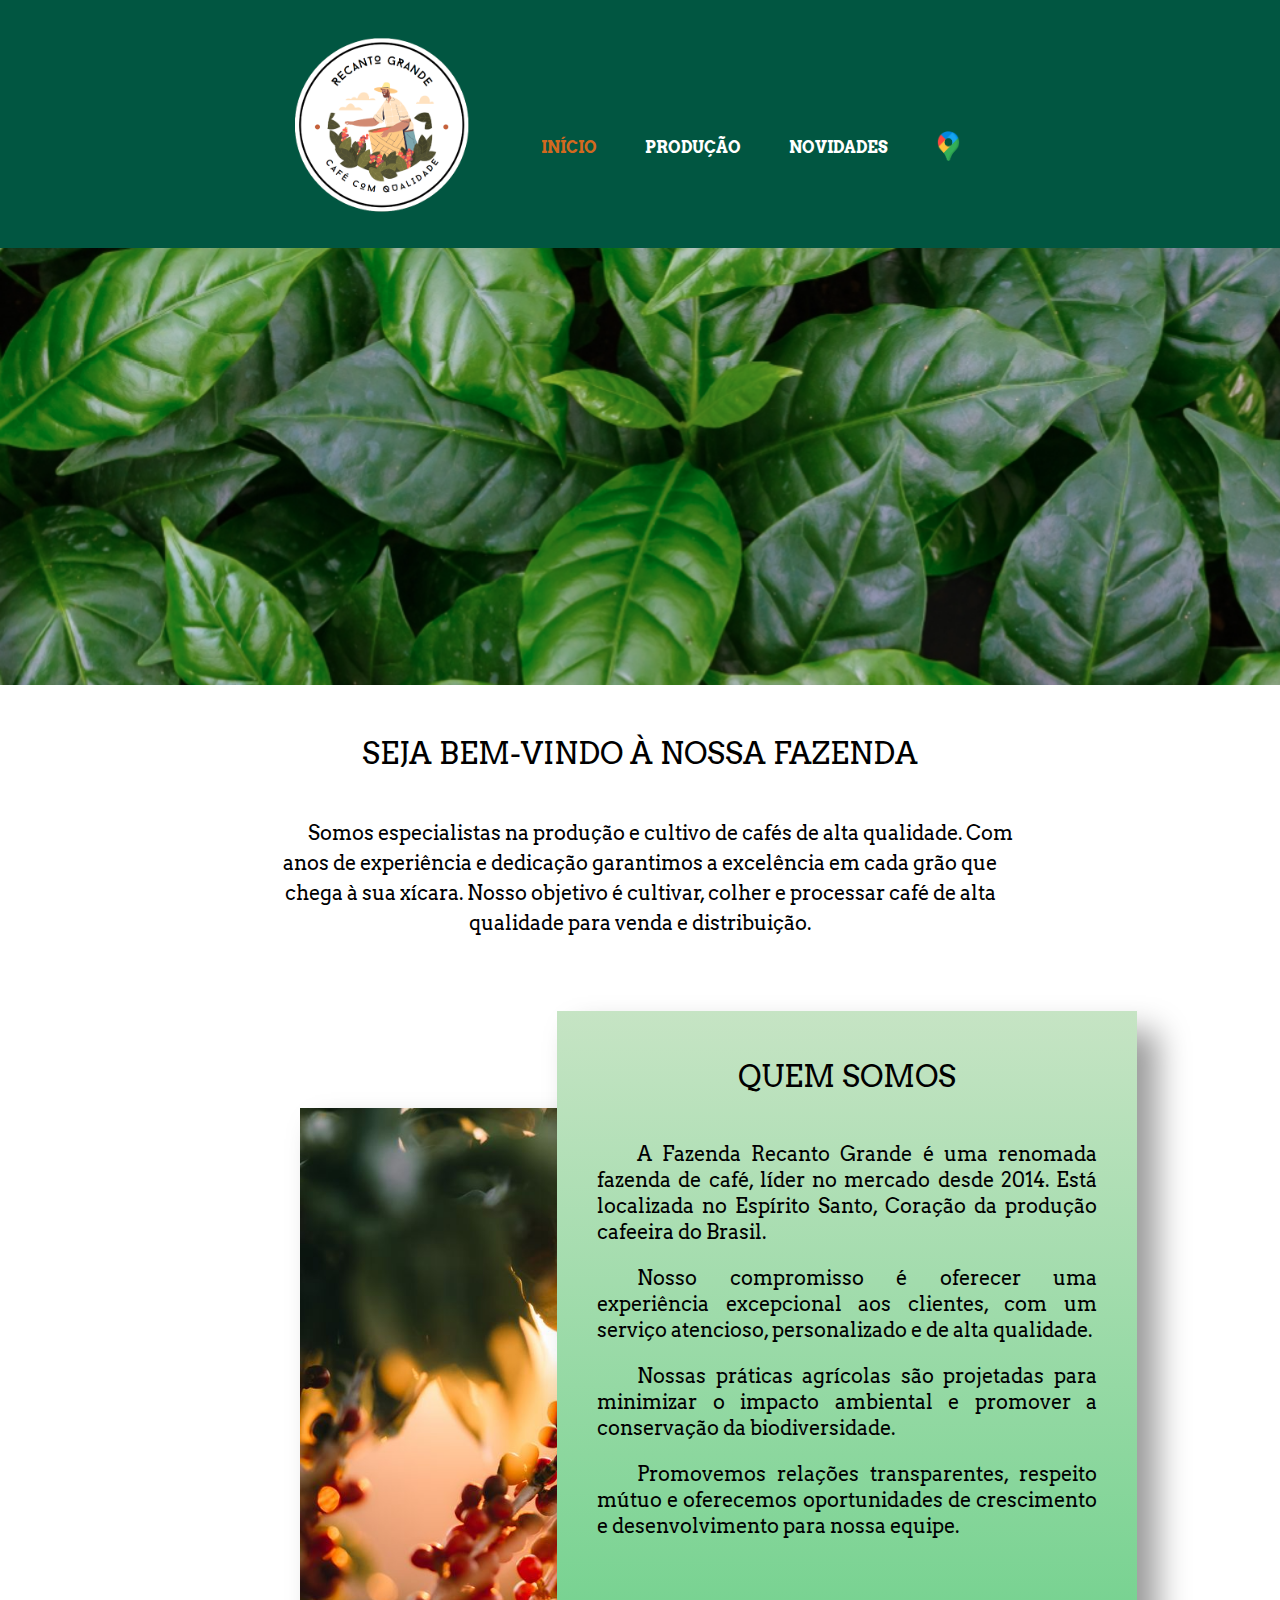
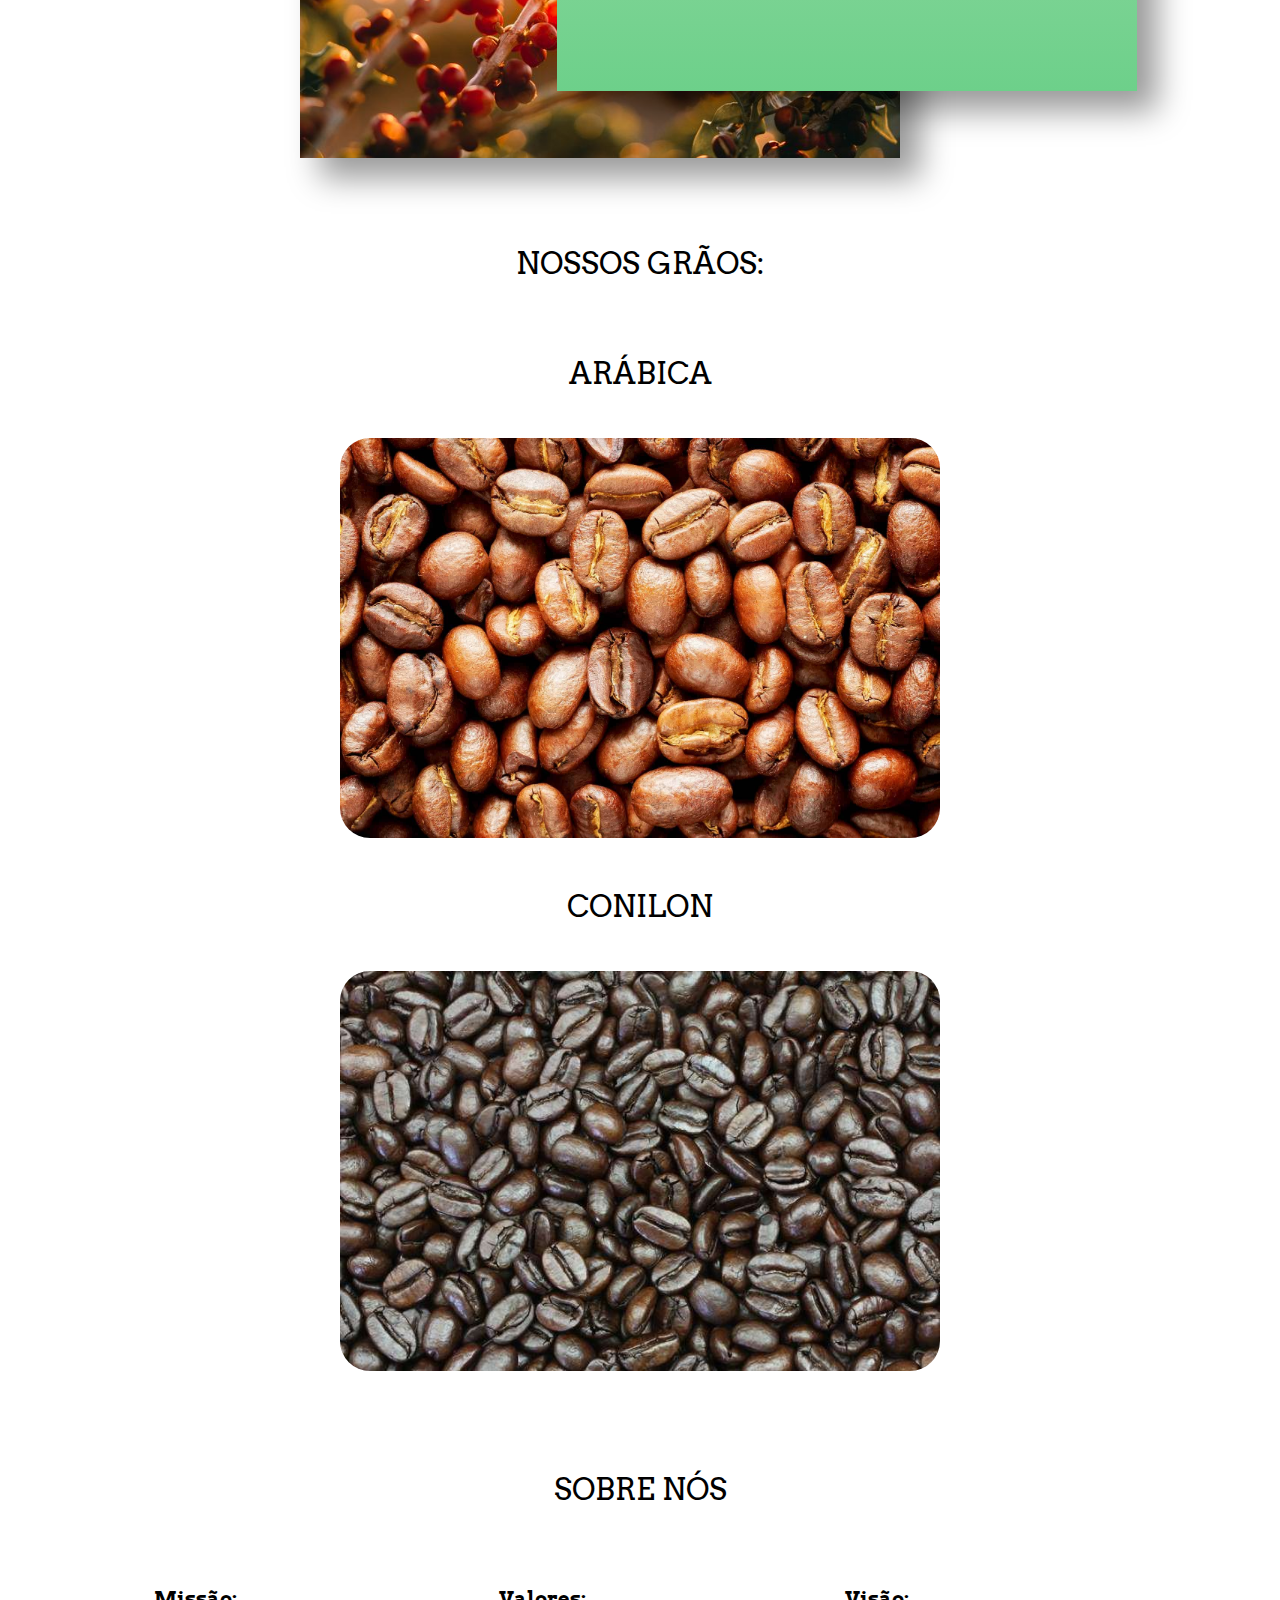
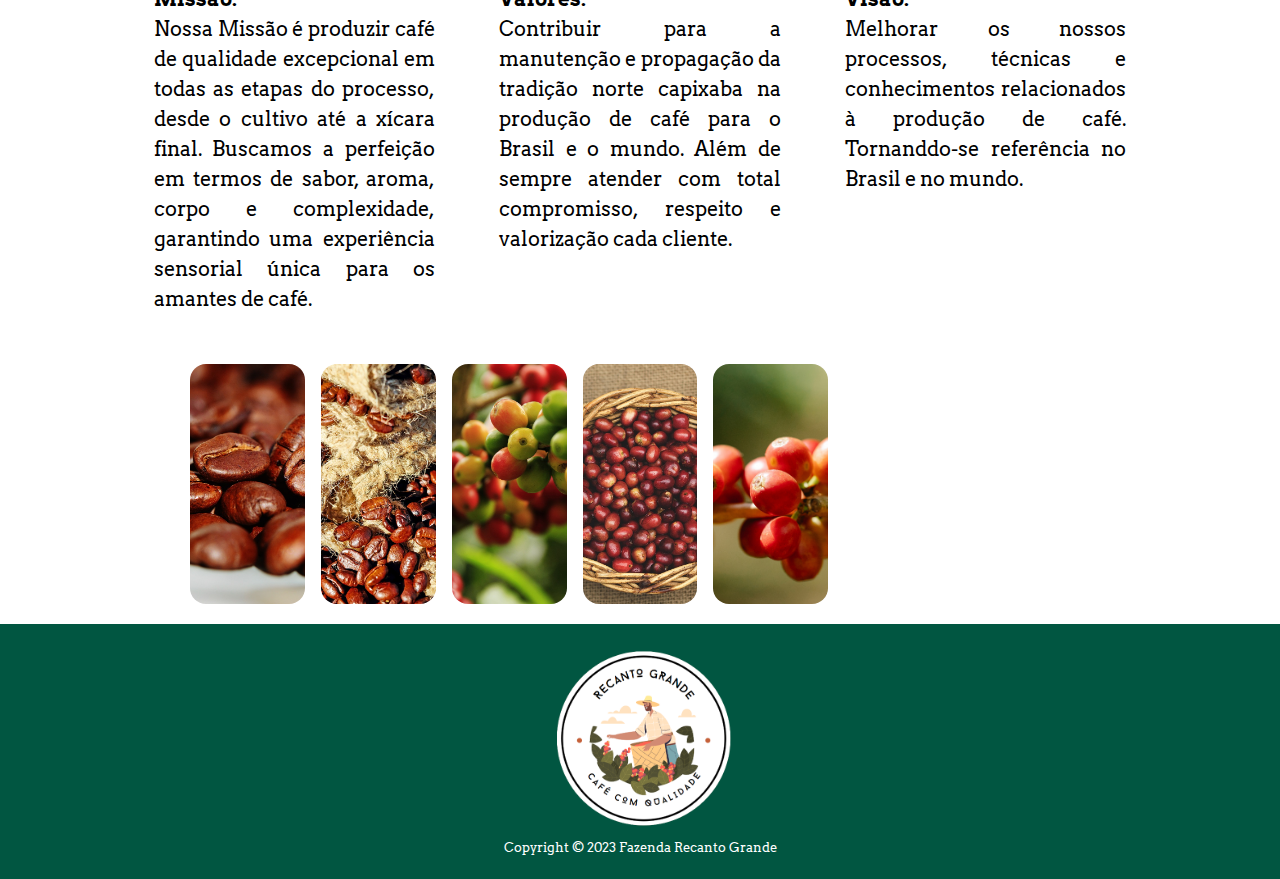
==== commit 6ca03098: "Rafael comentarios" ====
--- a/index.html
+++ b/index.html
@@ -19,7 +19,7 @@
       <img class="logo" src="./Imagens-Geral/logo.png">
       <nav>
         <ul>
-          <li><a href="index.html">Início</a></li>
+          <li><a style="color: chocolate;"  href="index.html">Início</a></li>
           <li><a href="producao.html">Produção</a></li>
           <li><a href="novidades.html">Novidades</a></li>
           <li><a
--- a/Stylesheet/style-home.css
+++ b/Stylesheet/style-home.css
@@ -1,3 +1,13 @@
+/*Descrição: Esta aplicação gerencia a produtividade de áreas de produção de café em uma fazenda ao longo de 10 safras. Com um filtro de safra, o usuário pode visualizar informações em uma tabela sobre as áreas e suas produções em cada safra. Além disso, é possível identificar as áreas com maior e menor produtividade na safra. A aplicação também permite que o usuário insira um valor para ver quais áreas tiveram a produção média menor que esse valor informado. Por fim, há um filtro de busca para exibir informações específicas da área pesquisada em todas as safras.
+
+Tema: Gerenciamento das Áras de Produção de uma Fazenda de Café
+
+Versão: 1.0
+
+Período de desenvolvimento: 21/06/2023 a 24/07/2023
+
+Autores: Davi dos Reis, Franklin Gonçalves de Andrade, Katiane Maciel do Nascimento, Rafael Capeletti Moráo e Nicolly Cerqueira Lopes Rozado*/
+
 @import url('https://fonts.googleapis.com/css2?family=Arvo:ital,wght@0,400;0,700;1,400;1,700&family=EB+Garamond:ital,wght@0,400;0,500;0,600;0,700;0,800;1,400;1,500;1,600;1,700;1,800&family=Libre+Baskerville:ital@1&family=Montserrat:ital,wght@0,100;0,200;1,100&display=swap');
 
 @import url('https://fonts.googleapis.com/css2?família=Arvo:ital,wght@0,400;0,700;1,400;1,700&family=EB+Garamond:ital,wght@0,400;0,500;0,600;0,700;0,800;1,400;1,500;1,600;1,700;1,800&family=Montserrat:ital,wght@0,100;0,200;1,100&display=swap');
@@ -27,10 +37,8 @@
 }
 
 nav ul {
-  /*Permite que os elementos ul sejam ajustados em linhas ou colunas*/
-  display: flex;
-  /*Alinha os elementos verticalmente ao centro*/
-  align-items: center;
+  display: flex;   /*Permite que os elementos ul sejam ajustados em linhas ou colunas*/
+  align-items: center;   /*Alinha os elementos verticalmente ao centro*/
 }
 
 nav li {
@@ -42,7 +50,6 @@
   text-transform: uppercase;
   color: #ffffff;
   font-weight: bold;
-  /*em:  é uma unidade de medida relativa que representa o valor da fonte do elemento atual*/
   font-size: 1em;
   text-decoration: none;
 }
@@ -93,7 +100,6 @@
   top: 40%;
   left: 50%;
   transform: translate(-50%, -50%);
-  /*Foi usado para centralizar o titulo em relação a imagem principal. Ela alinha elementos vertical e horizontalmente no centro da tela. Dentro do sistema de coordenadas do CSS, os valores negativos movem o elemento na direção oposta à que eles normalmente se moveriam (é como se fosse um plano cartesiano).*/
   color: #fff;
   font-size: 3.6em;
   font-weight: bold;
@@ -155,7 +161,7 @@
   height: 650px;
   object-fit: cover;
   /*Ajusta a imagem para a largura de 600px e altura de 650px*/
-  position: relative;
+  position: relative; 
   transform: translate(50%);
   z-index: 1;
   top: 100px;
@@ -187,7 +193,7 @@
   height: 1100px;
 }
 
-/*Animação das palvras "Arábica" e "conilon"*/
+/*Animação das palavras "Arábica" e "conilon"*/
 .animacao-letras {
   display: flex;
   align-items: center;
@@ -220,18 +226,16 @@
 .cafes {
   text-align: center;
   margin: 0 auto;
+  margin-bottom: 80px; 
 }
 
 .tipo-graos {
   display: inline-block;
-  text-align: center;
-  margin: 10px;
-  padding-bottom: 100px;
+  margin: 20px;
 }
 
 .imagem-texto {
   position: relative;
-  display: inline-block;
 }
 
 .texto-graos {
@@ -260,7 +264,6 @@
 
 .imagem-texto:hover .texto-graos {
   cursor: pointer;
-  visibility: visible;
   opacity: 1;
   border-radius: 30px;
 }
@@ -292,10 +295,6 @@
   opacity: 1;
 }
 
-.valores:hover {
-  opacity: 0.8;
-}
-
 .valores:hover p {
   animation-name: fade-in;
   animation-duration: 1s;
@@ -320,7 +319,7 @@
   display: flex;
   height: 15rem;
   gap: 1rem;
-  padding: 20px 200px;
+  padding: 20px 190px;
 }
 
 .galeria-imagens>div {
@@ -329,11 +328,11 @@
   background-position: center;
   background-repeat: no-repeat;
   background-size: auto 100%;
-  transition: all .8s cubic-bezier(.25, .4, .45, 1.4);
+  transition: all 0.8s cubic-bezier(0.25, 0.4, 0.45, 1.4);
 }
 
 .galeria-imagens>div:hover {
-  flex: 5;
+  flex: 3;
 }
 
 /*------------------------------------------------------------------footer-----------------------------------------------------------------*/
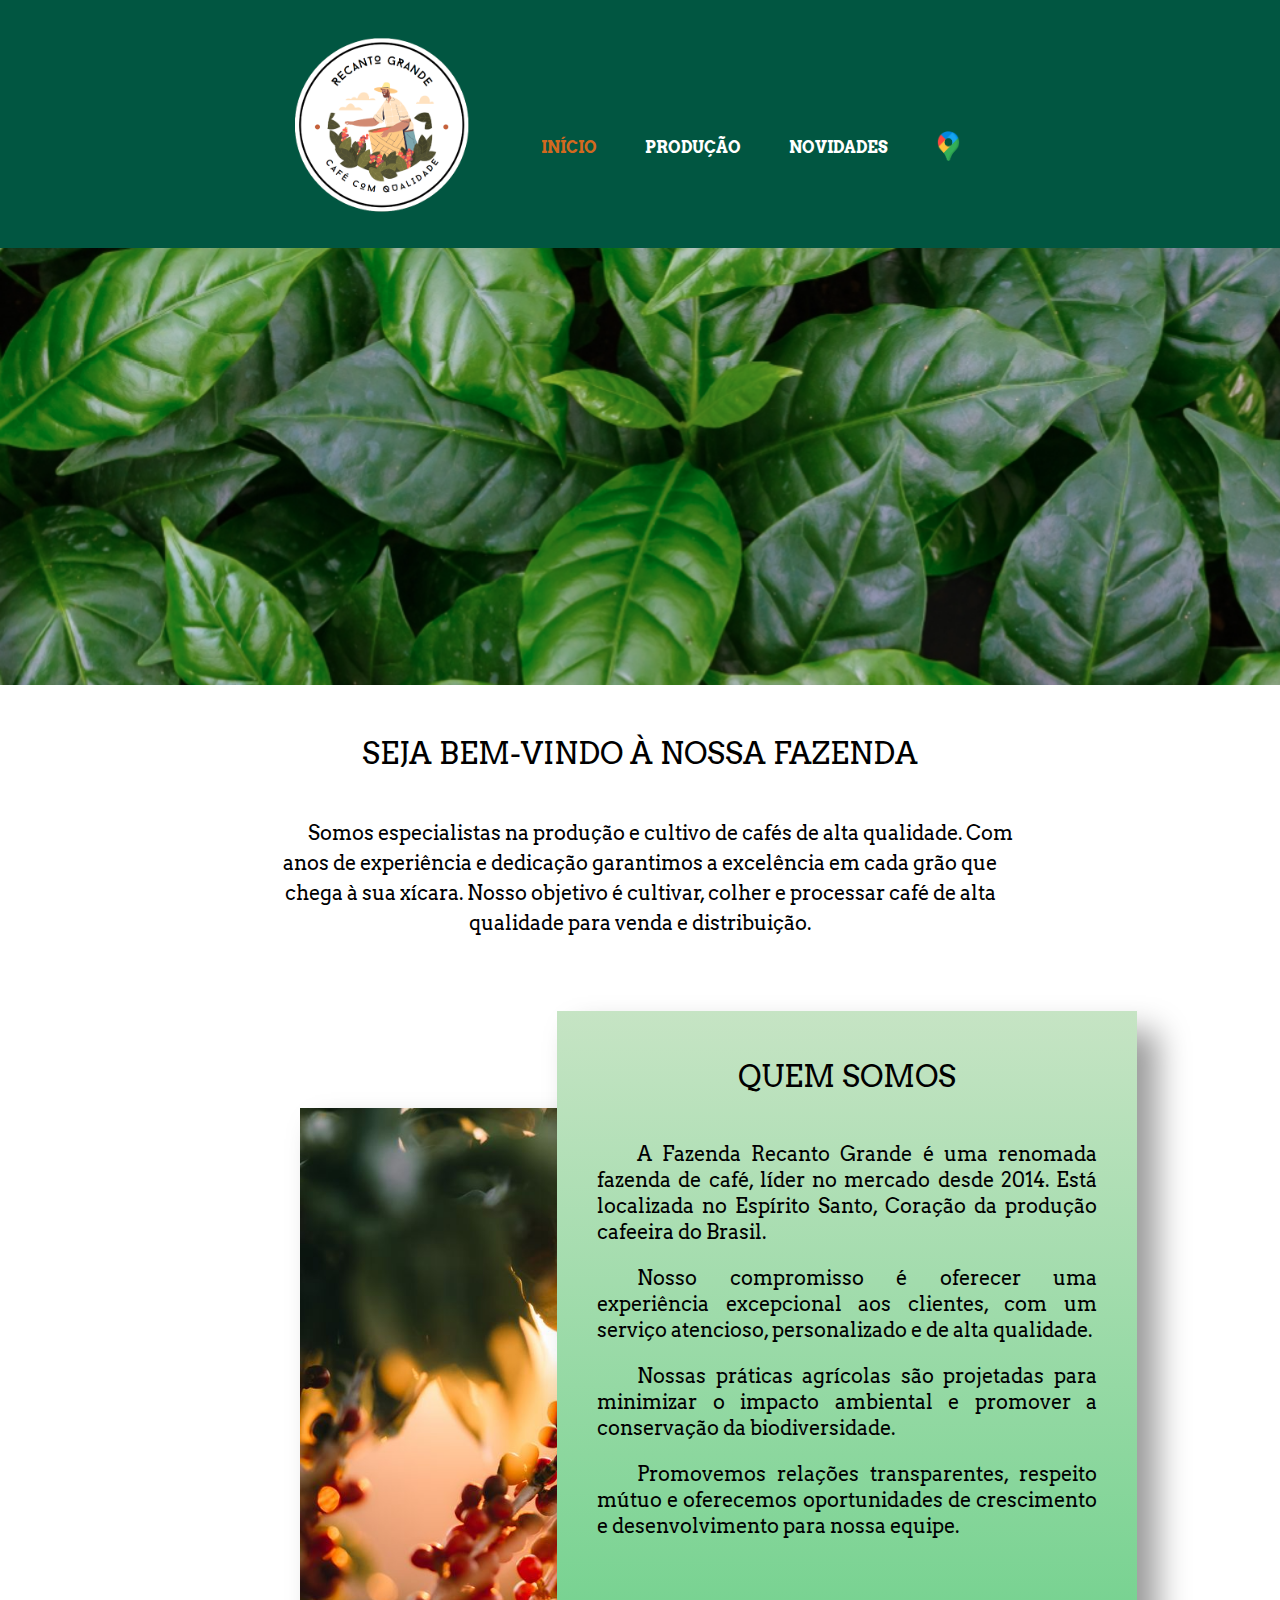
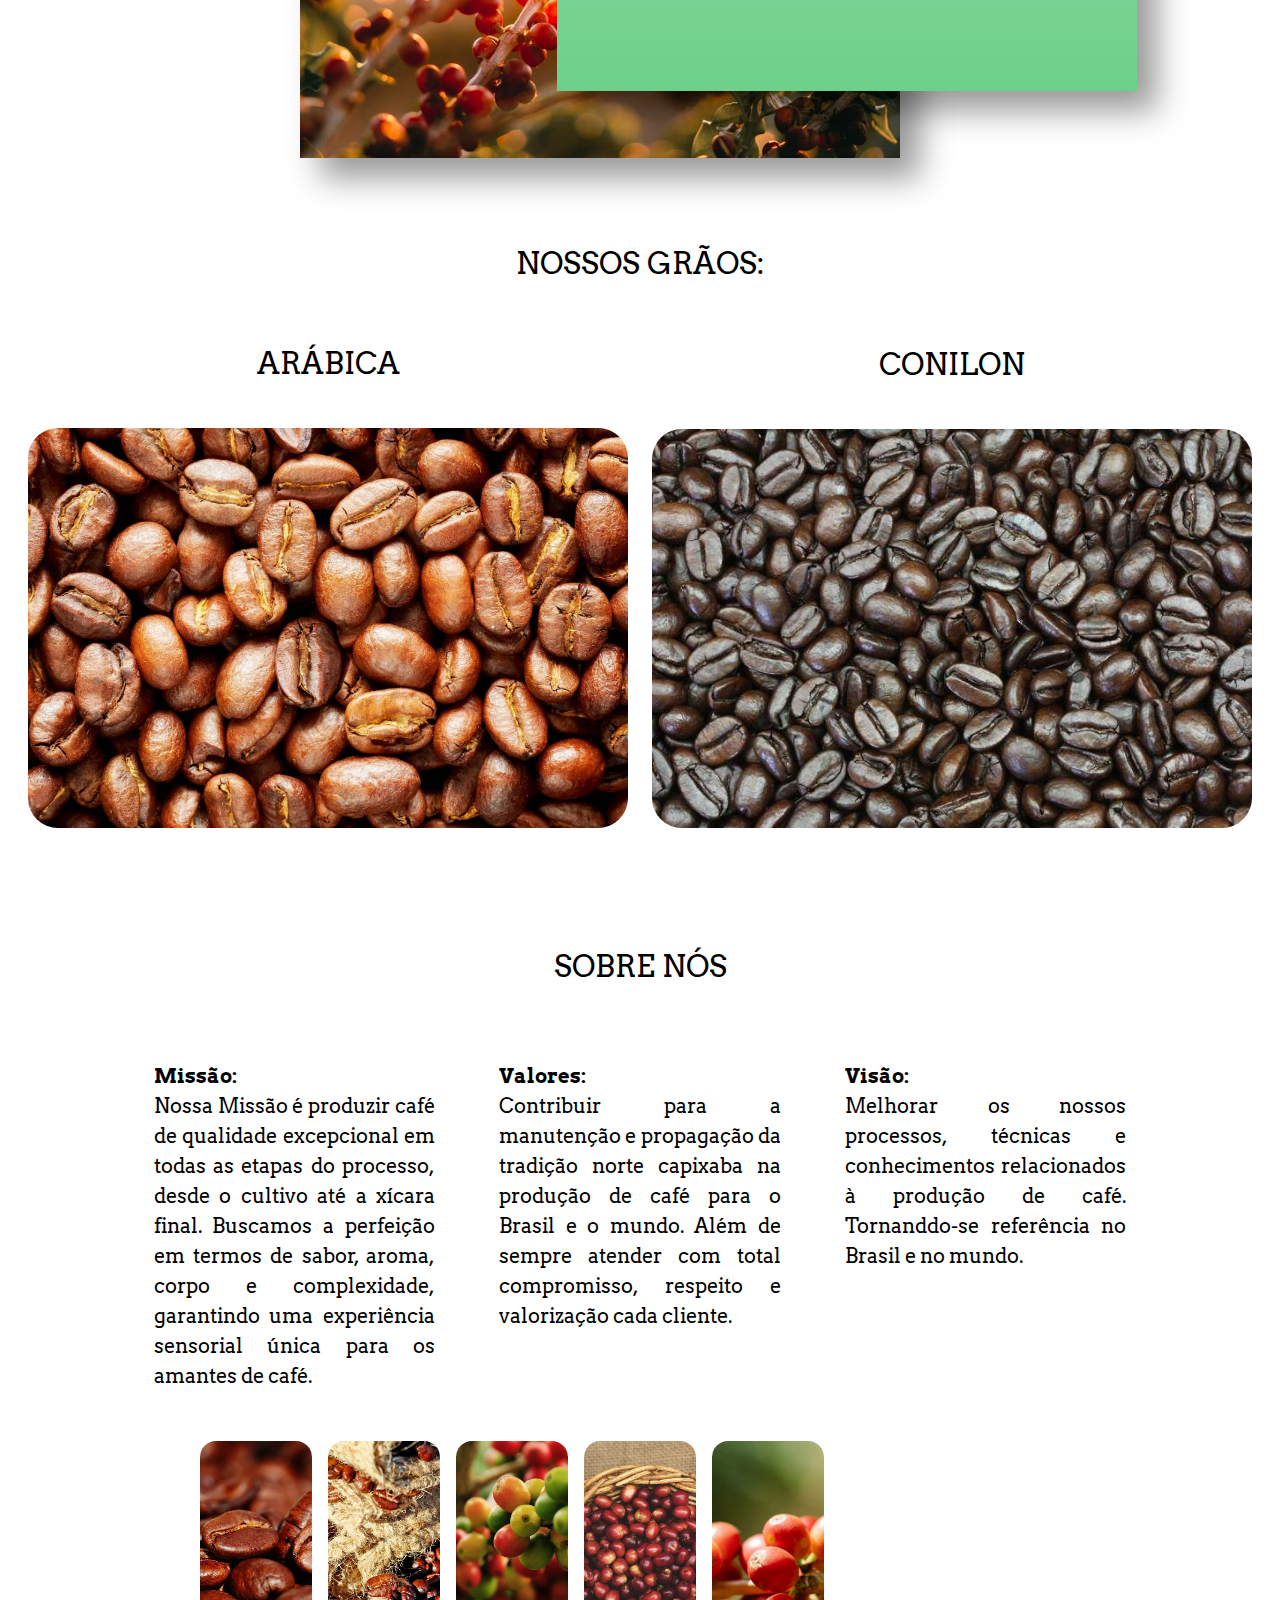
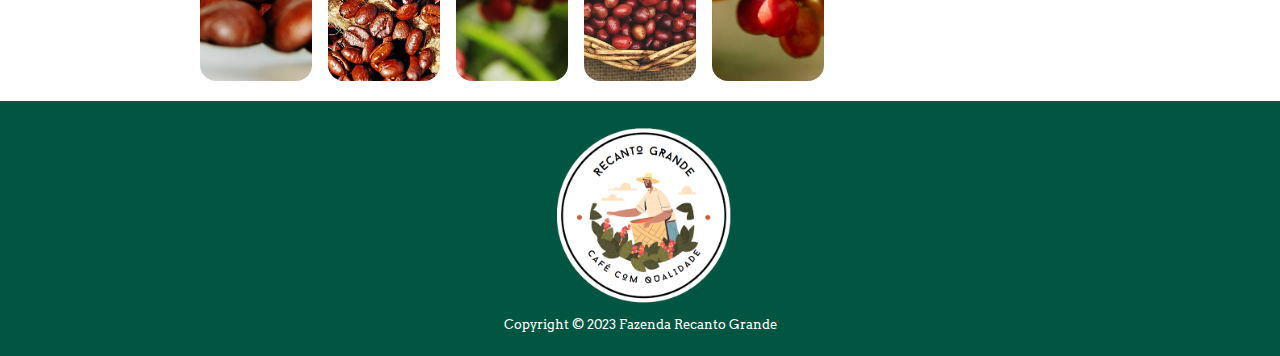
==== commit 5d13f188: "comentarios" ====
--- a/index.html
+++ b/index.html
@@ -1,3 +1,13 @@
+<!-- Descrição: Esta aplicação gerencia a produtividade de áreas de produção de café em uma fazenda ao longo de 10 safras. Com um filtro de safra, o usuário pode visualizar informações em uma tabela sobre as áreas e suas produções em cada safra. Além disso, é possível identificar as áreas com maior e menor produtividade na safra. A aplicação também permite que o usuário insira um valor para ver quais áreas tiveram a produção média menor que esse valor informado. Por fim, há um filtro de busca para exibir informações específicas da área pesquisada em todas as safras.
+
+Tema: Gerenciamento das Áreas de Produção de uma Fazenda de Café
+
+Versão: 1.0
+
+Período de desenvolvimento: 21/06/2023 a 24/07/2023
+
+Autores:Katiane Maciel do Nascimento, Rafael Capeletti Moráo e Nicolly Cerqueira Lopes Rozado -->
+
 <!DOCTYPE html>
 <html lang="pt-br">
 
--- a/Stylesheet/style-home.css
+++ b/Stylesheet/style-home.css
@@ -1,17 +1,9 @@
-/*Descrição: Esta aplicação gerencia a produtividade de áreas de produção de café em uma fazenda ao longo de 10 safras. Com um filtro de safra, o usuário pode visualizar informações em uma tabela sobre as áreas e suas produções em cada safra. Além disso, é possível identificar as áreas com maior e menor produtividade na safra. A aplicação também permite que o usuário insira um valor para ver quais áreas tiveram a produção média menor que esse valor informado. Por fim, há um filtro de busca para exibir informações específicas da área pesquisada em todas as safras.
-
-Tema: Gerenciamento das Áras de Produção de uma Fazenda de Café
-
-Versão: 1.0
-
-Período de desenvolvimento: 21/06/2023 a 24/07/2023
-
-Autores: Davi dos Reis, Franklin Gonçalves de Andrade, Katiane Maciel do Nascimento, Rafael Capeletti Moráo e Nicolly Cerqueira Lopes Rozado*/
-
 @import url('https://fonts.googleapis.com/css2?family=Arvo:ital,wght@0,400;0,700;1,400;1,700&family=EB+Garamond:ital,wght@0,400;0,500;0,600;0,700;0,800;1,400;1,500;1,600;1,700;1,800&family=Libre+Baskerville:ital@1&family=Montserrat:ital,wght@0,100;0,200;1,100&display=swap');
 
 @import url('https://fonts.googleapis.com/css2?família=Arvo:ital,wght@0,400;0,700;1,400;1,700&family=EB+Garamond:ital,wght@0,400;0,500;0,600;0,700;0,800;1,400;1,500;1,600;1,700;1,800&family=Montserrat:ital,wght@0,100;0,200;1,100&display=swap');
 
+
+/*fonte*/
 body {
   font-family: 'Arvo', sans-serif;
 }
@@ -33,12 +25,15 @@
   position: absolute;
   top: 6.9em;
   padding-right: 12em;
+  /*define a largura da área de preenchimento à direita de um elemento*/
   right: 0;
 }
 
 nav ul {
-  display: flex;   /*Permite que os elementos ul sejam ajustados em linhas ou colunas*/
-  align-items: center;   /*Alinha os elementos verticalmente ao centro*/
+  display: flex;
+  /*Permite que os elementos ul sejam ajustados em linhas ou colunas*/
+  align-items: center;
+    /*Alinha os elementos verticalmente ao centro*/
 }
 
 nav li {
@@ -50,6 +45,7 @@
   text-transform: uppercase;
   color: #ffffff;
   font-weight: bold;
+  /*em:  é uma unidade de medida relativa que representa o valor da fonte do elemento atual*/
   font-size: 1em;
   text-decoration: none;
 }
@@ -57,6 +53,7 @@
 nav a:hover {
   color: #D2691E;
   text-decoration: underline;
+  /* adiciona uma linha de decoração ao texto*/
 }
 
 .caixa {
@@ -100,6 +97,7 @@
   top: 40%;
   left: 50%;
   transform: translate(-50%, -50%);
+  /*Foi usado para centralizar o titulo em relação a imagem principal. Ela alinha elementos vertical e horizontalmente no centro da tela. Dentro do sistema de coordenadas do CSS, os valores negativos movem o elemento na direção oposta à que eles normalmente se moveriam (é como se fosse um plano cartesiano).*/
   color: #fff;
   font-size: 3.6em;
   font-weight: bold;
@@ -157,21 +155,26 @@
 /*Texto e imagem sobre a fazenda */
 .imagem-cafeComSol {
   box-shadow: 20px 20px 30px rgba(0, 0, 0, 0.4);
+  /*utilizado para adicionar efeitos de sombra em volta de um elemento*/
   width: 600px;
   height: 650px;
   object-fit: cover;
   /*Ajusta a imagem para a largura de 600px e altura de 650px*/
-  position: relative; 
+  position: relative;
   transform: translate(50%);
   z-index: 1;
+  /*define a ordem de um elemento posicionado e seus descendentes ou itens flexíveis*/
+
   top: 100px;
 }
 
 .texto {
+  /*para colocar sombra na caixa */
   box-shadow: 20px 20px 30px rgba(0, 0, 0, 0.4);
   width: 500px;
   height: 600px;
   padding: 40px;
+  /*colocar degrade na pagina */
   background: linear-gradient(to bottom, #C6E4C4, #6DD08A);
   position: relative;
   left: 5%;
@@ -186,6 +189,7 @@
   margin-bottom: 1em;
   text-align: justify;
   text-indent: 2em;
+  /*especifica o recuo da primeira linha em um bloco de texto*/
 }
 
 .principal {
@@ -193,7 +197,7 @@
   height: 1100px;
 }
 
-/*Animação das palavras "Arábica" e "conilon"*/
+/*Animação das palvras "Arábica" e "conilon"*/
 .animacao-letras {
   display: flex;
   align-items: center;
@@ -209,16 +213,23 @@
   transition: 0.4s;
   transform: translateX(0);
   cursor: grab;
+  /* o cursor do mouse*/
   color: black;
 }
 
 .letra:hover {
   transform: translateY(-1rem);
+  /*quando o usuário passa o mouse sobre ela. O valor `-1rem` indica que a letra será deslocada para cima*/
   color: transparent;
+  /*degrade no contorno da letra*/
   background-clip: text;
+  /*indica que o plano de fundo (background) será aplicado apenas na área do texto dentro das bordas da letra*/
   -webkit-background-clip: text;
+  /* É uma propriedade específica para navegadores */
   -webkit-text-fill-color: transparent;
+  /*Torna o texto completamente transparente, fazendo com que apenas o plano de fundo seja visível através da área de texto*/
   background-image: linear-gradient(120deg, hsl(19, 90%, 52%), hsl(56, 100%, 50%));
+  /*um plano de fundo com um gradiente de cor linear*/
 }
 
 
@@ -226,21 +237,25 @@
 .cafes {
   text-align: center;
   margin: 0 auto;
-  margin-bottom: 80px; 
 }
 
 .tipo-graos {
   display: inline-block;
-  margin: 20px;
+  text-align: center;
+  margin: 10px;
+  padding-bottom: 100px;
 }
 
 .imagem-texto {
   position: relative;
+  display: inline-block;
+  /* especifica o comportamento de exibição*/
 }
 
 .texto-graos {
   position: absolute;
   top: 0;
+  /*posição vertical de um elemento posicionado*/
   left: 0;
   width: 100%;
   height: 100%;
@@ -264,7 +279,9 @@
 
 .imagem-texto:hover .texto-graos {
   cursor: pointer;
+  visibility: visible;
   opacity: 1;
+   /*trasparencia*/
   border-radius: 30px;
 }
 
@@ -272,17 +289,21 @@
 .imagem-graos {
   width: 100%;
   max-width: 600px;
+  /*largura maxima*/
   border-radius: 30px;
+  /* permite mudar os cantos do elemntos*/
 }
 
 /*Animação com os tópicos referentes aos valores e objetivos da fazenda*/
 .valores strong {
   font-weight: bold;
+  /* Peso da fonte em negrito*/
 }
 
 .valores p {
   display: inline-block;
   line-height: 1.5em;
+  /* especifica a altura de uma linha*/
   vertical-align: top;
   text-align: justify;
   width: 22%;
@@ -295,10 +316,17 @@
   opacity: 1;
 }
 
+.valores:hover {
+  opacity: 0.8;
+}
+
 .valores:hover p {
   animation-name: fade-in;
+  /* especifica um nome para a animação @keyframes*/
   animation-duration: 1s;
+  /*define quanto tempo uma animação deve levar */
   animation-fill-mode: forwards;
+  /* especifica um estilo para o elemento quando a animação não está sendo reproduzida*/
 }
 
 @keyframes fade-in {
@@ -319,7 +347,8 @@
   display: flex;
   height: 15rem;
   gap: 1rem;
-  padding: 20px 190px;
+  /*define o tamanho do intervalo entre as linhas e colunas*/
+  padding: 20px 200px;
 }
 
 .galeria-imagens>div {
@@ -327,12 +356,15 @@
   border-radius: 1rem;
   background-position: center;
   background-repeat: no-repeat;
+  /*define como uma imagem de plano de fundo será repetida*/
   background-size: auto 100%;
-  transition: all 0.8s cubic-bezier(0.25, 0.4, 0.45, 1.4);
+  transition: all .8s cubic-bezier(.25, .4, .45, 1.4);
+  /*velocidade do efeito de transição*/
 }
 
 .galeria-imagens>div:hover {
-  flex: 3;
+  flex: 5;
+  /*define o comprimento flexível em itens flexíveis.*/
 }
 
 /*------------------------------------------------------------------footer-----------------------------------------------------------------*/
@@ -346,4 +378,5 @@
   color: #FFFFFF;
   font-size: 13px;
   padding-bottom: 15px;
+  /* cria espaço extra dentro de um elemento*/
 }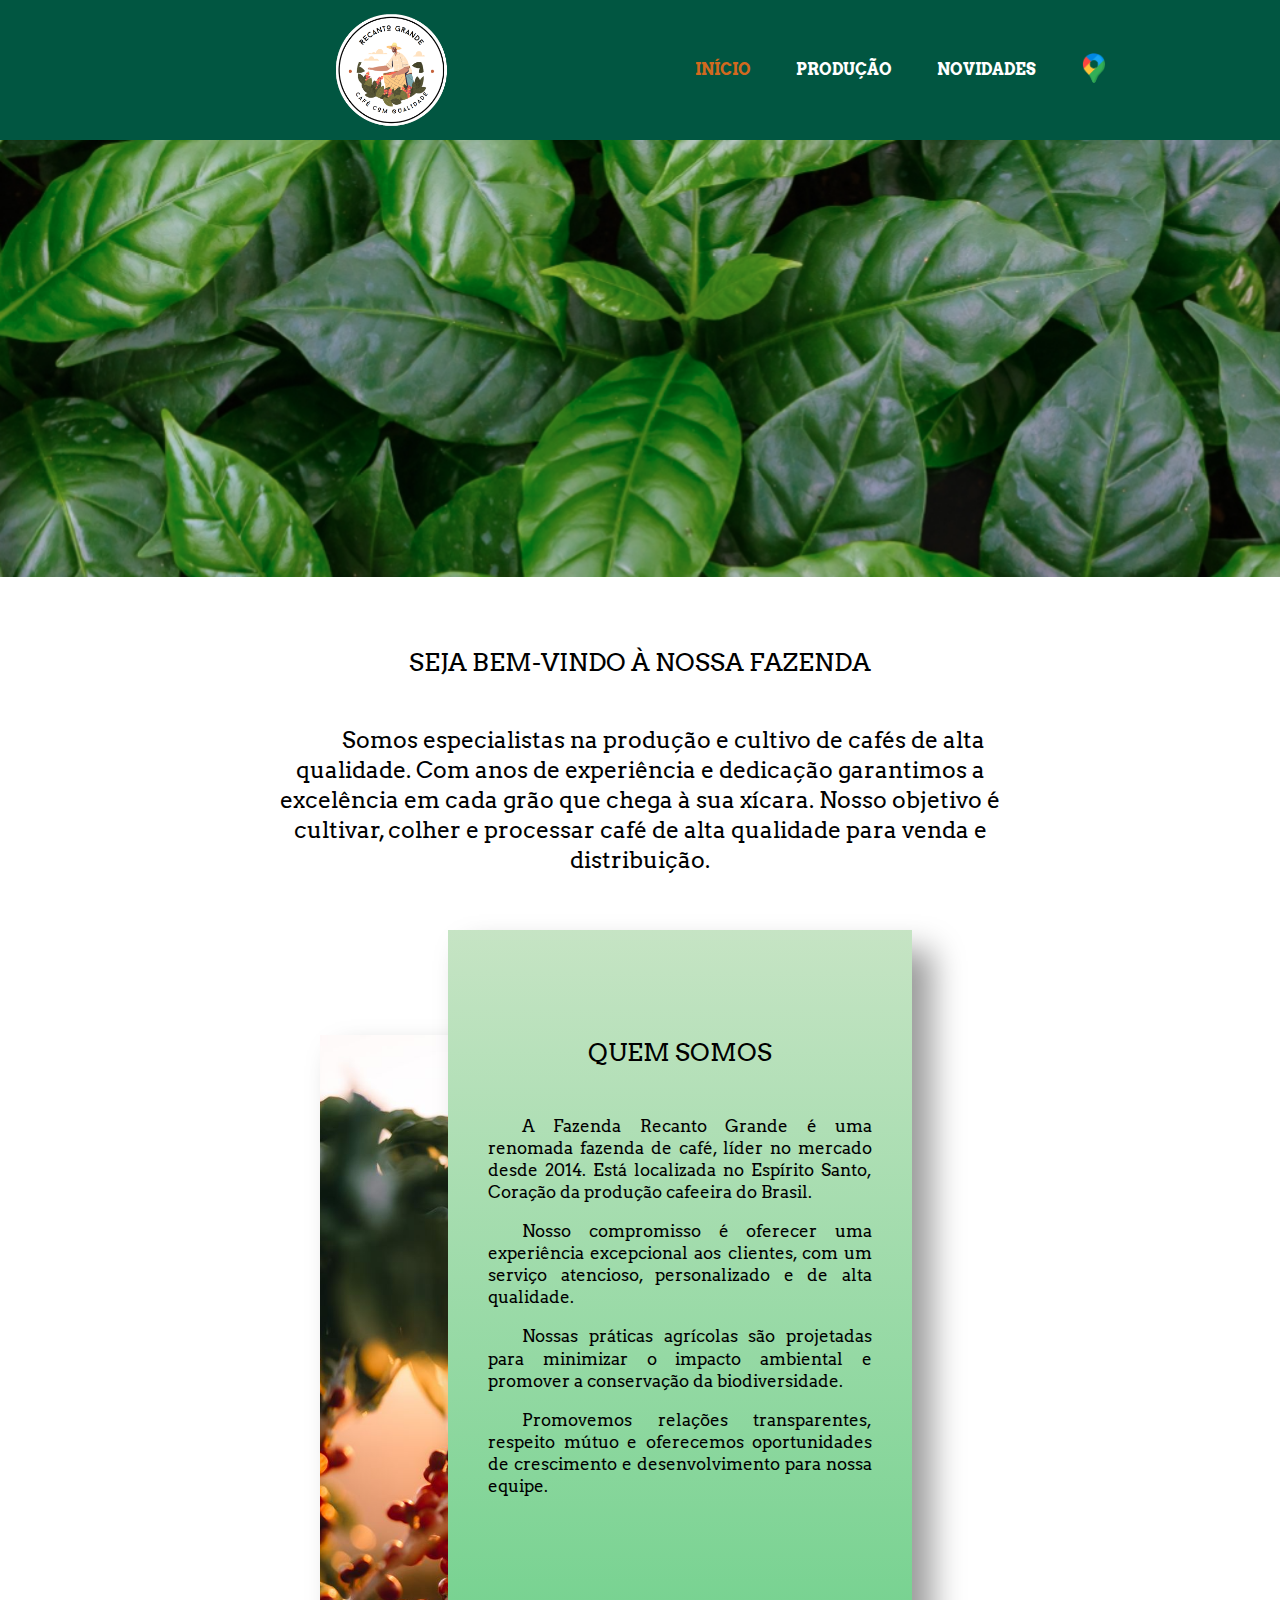
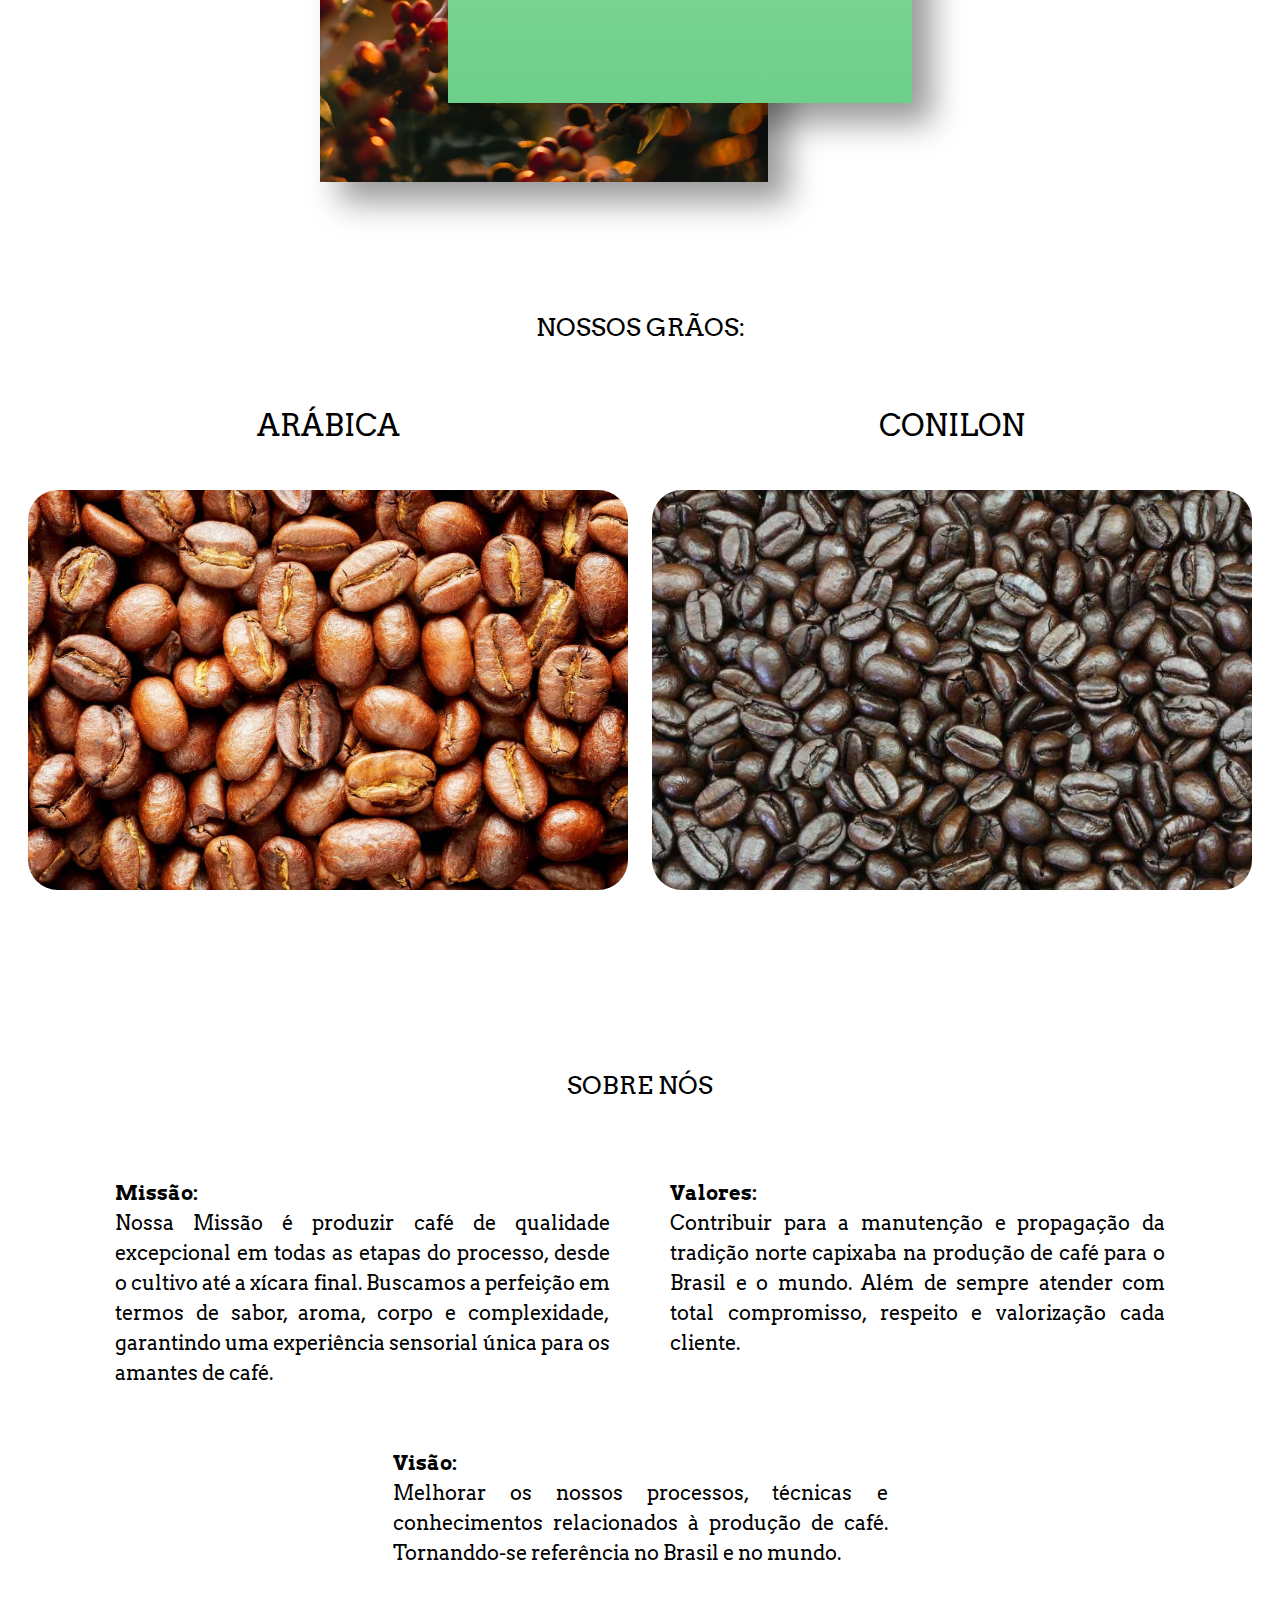
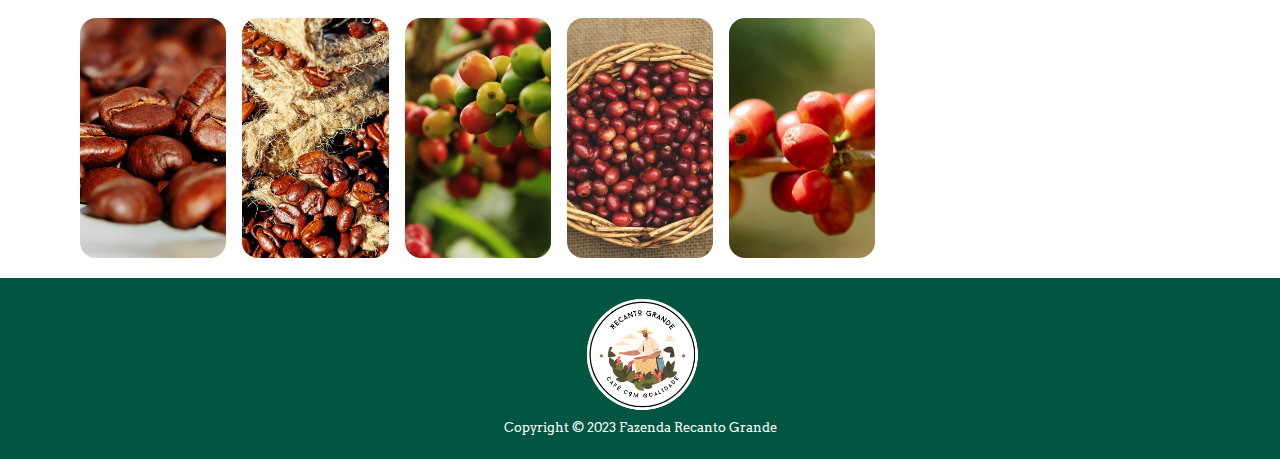
==== commit ed1ce7c2: "Modifiquei a página inicial e a de novidades" ====
--- a/index.html
+++ b/index.html
@@ -26,18 +26,15 @@
 
   <header>
     <div class="caixa">
-      <img class="logo" src="./Imagens-Geral/logo.png">
+      <div><img class="logo" src="./Imagens-Geral/logo.png"></div>
+      
       <nav>
-        <ul>
-          <li><a style="color: chocolate;"  href="index.html">Início</a></li>
-          <li><a href="producao.html">Produção</a></li>
-          <li><a href="novidades.html">Novidades</a></li>
-          <li><a
-              href="https://www.google.com/maps/place/Fazenda+Recanto+Grande/@-19.8035341,-40.6642376,3125m/data=!3m1!1e3!4m6!3m5!1s0xb777165bf7f009:0xdb6a44ea6c5d5f31!8m2!3d-19.8048468!4d-40.6596609!16s%2Fg%2F11krd2h4fv?hl=pt-BR&entry=ttu"
-              target="_blank">
-              <img src="./Imagens-Home/mapa-icone.png" class="iconeMapa">
-            </a></li>
-        </ul>
+        <a style="color: chocolate;" href="index.html">Início</a>
+        <a href="producao.html">Produção</a>
+        <a href="novidades.html">Novidades</a>
+        <a href="https://www.google.com/maps/place/Fazenda+Recanto+Grande/@-19.8035341,-40.6642376,3125m/data=!3m1!1e3!4m6!3m5!1s0xb777165bf7f009:0xdb6a44ea6c5d5f31!8m2!3d-19.8048468!4d-40.6596609!16s%2Fg%2F11krd2h4fv?hl=pt-BR&entry=ttu"
+          target="_blank">
+          <img src="./Imagens-Home/mapa-icone.png" class="iconeMapa"></a>
       </nav>
     </div>
   </header>
@@ -61,6 +58,7 @@
             cultivar, colher e processar café de alta qualidade para venda e distribuição. </p>
         </div>
 
+        <div class="imagemTexto">
         <div><img class="imagem-cafeComSol" src="./Imagens-Home/cafeComSol.jpg"
             alt="Imagem de Fazenda da página inicial"></div>
 
@@ -80,6 +78,7 @@
             desenvolvimento
             para nossa equipe.</p>
         </div>
+      </div>
       </section>
 
       <section class="cafes">
@@ -133,8 +132,9 @@
         </div>
       </section>
 
-      <section class="valores">
+      <section>
         <h3 class="titulo">sobre nós</h3>
+        <div class="valores">
         <p><strong>Missão:</strong><br>Nossa Missão é produzir café de qualidade excepcional em todas as etapas do
           processo, desde o cultivo até a xícara final. Buscamos a perfeição em termos de sabor, aroma, corpo e
           complexidade, garantindo uma experiência sensorial única para os amantes de café.</p>
@@ -145,6 +145,7 @@
 
         <p><strong>Visão:</strong><br>Melhorar os nossos processos, técnicas e conhecimentos relacionados à produção de
           café. Tornanddo-se referência no Brasil e no mundo.</p>
+        </div>
       </section>
 
       <section class="galeria-imagens">
@@ -153,8 +154,8 @@
         <div style="background-image: url('./Imagens-Home/cafe3.jpg');"></div>
         <div style="background-image: url('./Imagens-Home/cafe4.jpg');"></div>
         <div style="background-image: url('./Imagens-Home/cafe5.jpg');"></div>
-        <div style="background-image: url('./Imagens-Home/cafe6.jpg');"></div>
-        <div style="background-image: url('./Imagens-Home/cafe7.jpg');"></div>
+        <div style="background-image: url('./Imagens-Home/cafe6.jpg');" class="excluirImagem"></div>
+        <div style="background-image: url('./Imagens-Home/cafe7.jpg');" class="excluirImagem"></div>
       </section>
 
     </section>
@@ -165,7 +166,6 @@
     <p class="copyright">Copyright &copy; 2023 Fazenda Recanto Grande</p>
   </footer>
 
-  <script src="./JavaScript/home.js"></script>
 </body>
 
 </html>--- a/Stylesheet/style-home.css
+++ b/Stylesheet/style-home.css
@@ -12,7 +12,7 @@
 header {
   width: 100%;
   background: #015641;
-  padding: 1.3em 0;
+  padding: 0.2em 0;
 }
 
 .logo {
@@ -21,20 +21,13 @@
 }
 
 nav {
-  /*O position: absolute é utilizado no elemento <nav> para posicioná-lo de forma absoluta em relação ao seu ancestral que possui position: relative*/
-  position: absolute;
-  top: 6.9em;
-  padding-right: 12em;
-  /*define a largura da área de preenchimento à direita de um elemento*/
-  right: 0;
-}
-
-nav ul {
   display: flex;
-  /*Permite que os elementos ul sejam ajustados em linhas ou colunas*/
   align-items: center;
-    /*Alinha os elementos verticalmente ao centro*/
-}
+  gap: 5vh;
+  flex-wrap: wrap;
+}
+
+
 
 nav li {
   display: inline;
@@ -57,7 +50,10 @@
 }
 
 .caixa {
-  position: relative;
+  display: flex;
+  justify-content: space-around;
+  align-items: center;
+  flex-wrap: wrap;
   width: 80%;
   margin: 0 auto;
 }
@@ -136,7 +132,7 @@
 
 .titulo {
   font-size: 30px;
-  margin-top: 10px;
+  margin-top: 70px;
   padding-bottom: 50px;
   text-transform: uppercase;
   /*Deixa as letras maiúsculas*/
@@ -156,31 +152,31 @@
 .imagem-cafeComSol {
   box-shadow: 20px 20px 30px rgba(0, 0, 0, 0.4);
   /*utilizado para adicionar efeitos de sombra em volta de um elemento*/
-  width: 600px;
-  height: 650px;
+  width: 35vw;
+  height: 83vh;
   object-fit: cover;
   /*Ajusta a imagem para a largura de 600px e altura de 650px*/
   position: relative;
-  transform: translate(50%);
+  transform: translate(25vW, 10vh);
   z-index: 1;
   /*define a ordem de um elemento posicionado e seus descendentes ou itens flexíveis*/
-
-  top: 100px;
 }
 
 .texto {
   /*para colocar sombra na caixa */
   box-shadow: 20px 20px 30px rgba(0, 0, 0, 0.4);
-  width: 500px;
-  height: 600px;
+  width: 30vw;
+  height: 77vh;
   padding: 40px;
   /*colocar degrade na pagina */
   background: linear-gradient(to bottom, #C6E4C4, #6DD08A);
   position: relative;
-  left: 5%;
-  transform: translate(85%);
-  bottom: 650px;
+  transform: translate(35vw, -85vh);
   z-index: 2;
+}
+
+.imagemTexto {
+  height: 100vh;
 }
 
 .principal p {
@@ -194,7 +190,6 @@
 
 .principal {
   margin-top: 50px;
-  height: 1100px;
 }
 
 /*Animação das palvras "Arábica" e "conilon"*/
@@ -301,16 +296,17 @@
 }
 
 .valores p {
-  display: inline-block;
   line-height: 1.5em;
   /* especifica a altura de uma linha*/
-  vertical-align: top;
+  width: 55vh;
   text-align: justify;
-  width: 22%;
   padding: 30px 30px;
 }
 
 .valores {
+  display: flex;
+  flex-wrap: wrap;
+  justify-content: center;
   font-size: 20px;
   text-align: center;
   opacity: 1;
@@ -348,7 +344,7 @@
   height: 15rem;
   gap: 1rem;
   /*define o tamanho do intervalo entre as linhas e colunas*/
-  padding: 20px 200px;
+  padding: 20px 80px;
 }
 
 .galeria-imagens>div {
@@ -379,4 +375,141 @@
   font-size: 13px;
   padding-bottom: 15px;
   /* cria espaço extra dentro de um elemento*/
+}
+
+@media (max-width: 1500px) {
+  .logo {
+    width: 8em;
+  }
+
+  .titulo-principal{
+    font-size: 2em;
+  }
+
+  .titulo-secundario {
+    font-size: 1.5em;
+  }
+
+  .titulo {
+    font-size: 25px;
+  }
+
+  #frasePrincipal {
+    font-size: 23px;
+  }
+
+  .principal p {
+    font-size: 17px;
+  }
+}
+
+
+@media (max-width: 1000px) {
+  .excluirImagem {
+    display: none;
+  }
+
+  .galeria-imagens {
+    padding: 20px 5vh;
+    height: 10rem;
+  }
+
+  .principal p {
+    font-size: 16px;
+  }
+
+  .texto-graos p {
+    font-size: 20px;
+  }
+}
+
+
+@media (max-width: 780px) {
+  nav a {
+    text-align: center;
+    font-size: 0.6em;
+  }
+
+  .iconeMapa {
+    width: 15px;
+  }
+
+  .titulo-principal{
+    font-size: 1.3em;
+  }
+
+  .titulo-secundario {
+    font-size: 0.8em;
+  }
+
+  .titulo {
+    font-size: 20px;
+  }
+
+  #frasePrincipal {
+    font-size: 15px;
+  }
+
+  .principal p {
+    font-size: 12px;
+  }
+
+  .tipo-graos div {
+    font-size: 16px;
+  }
+
+  .texto-graos p {
+    font-size: 18px;
+  }
+}
+
+
+
+
+
+@media (max-width: 500px) {
+  .titulo-principal{
+    font-size: 0.8em;
+  }
+
+  .titulo-secundario {
+    font-size: 0.5em;
+  }
+
+  .titulo {
+    font-size: 15px;
+  }
+
+  #frasePrincipal {
+    font-size: 13px;
+  }
+
+  .principal p {
+    font-size: 9px;
+  }
+
+  .texto-graos p {
+    font-size: 14px;
+    margin: 5vh;
+  }
+
+  .logo {
+    width: 4em;
+  }
+
+  nav a {
+    font-size: 0.4em;
+  }
+}
+
+@media (max-width: 430px ) {
+  .texto-graos p {
+    font-size: 11px;
+  } 
+}
+
+@media (max-width: 350px ) {
+  .texto-graos p {
+    font-size: 9px;
+  } 
 }